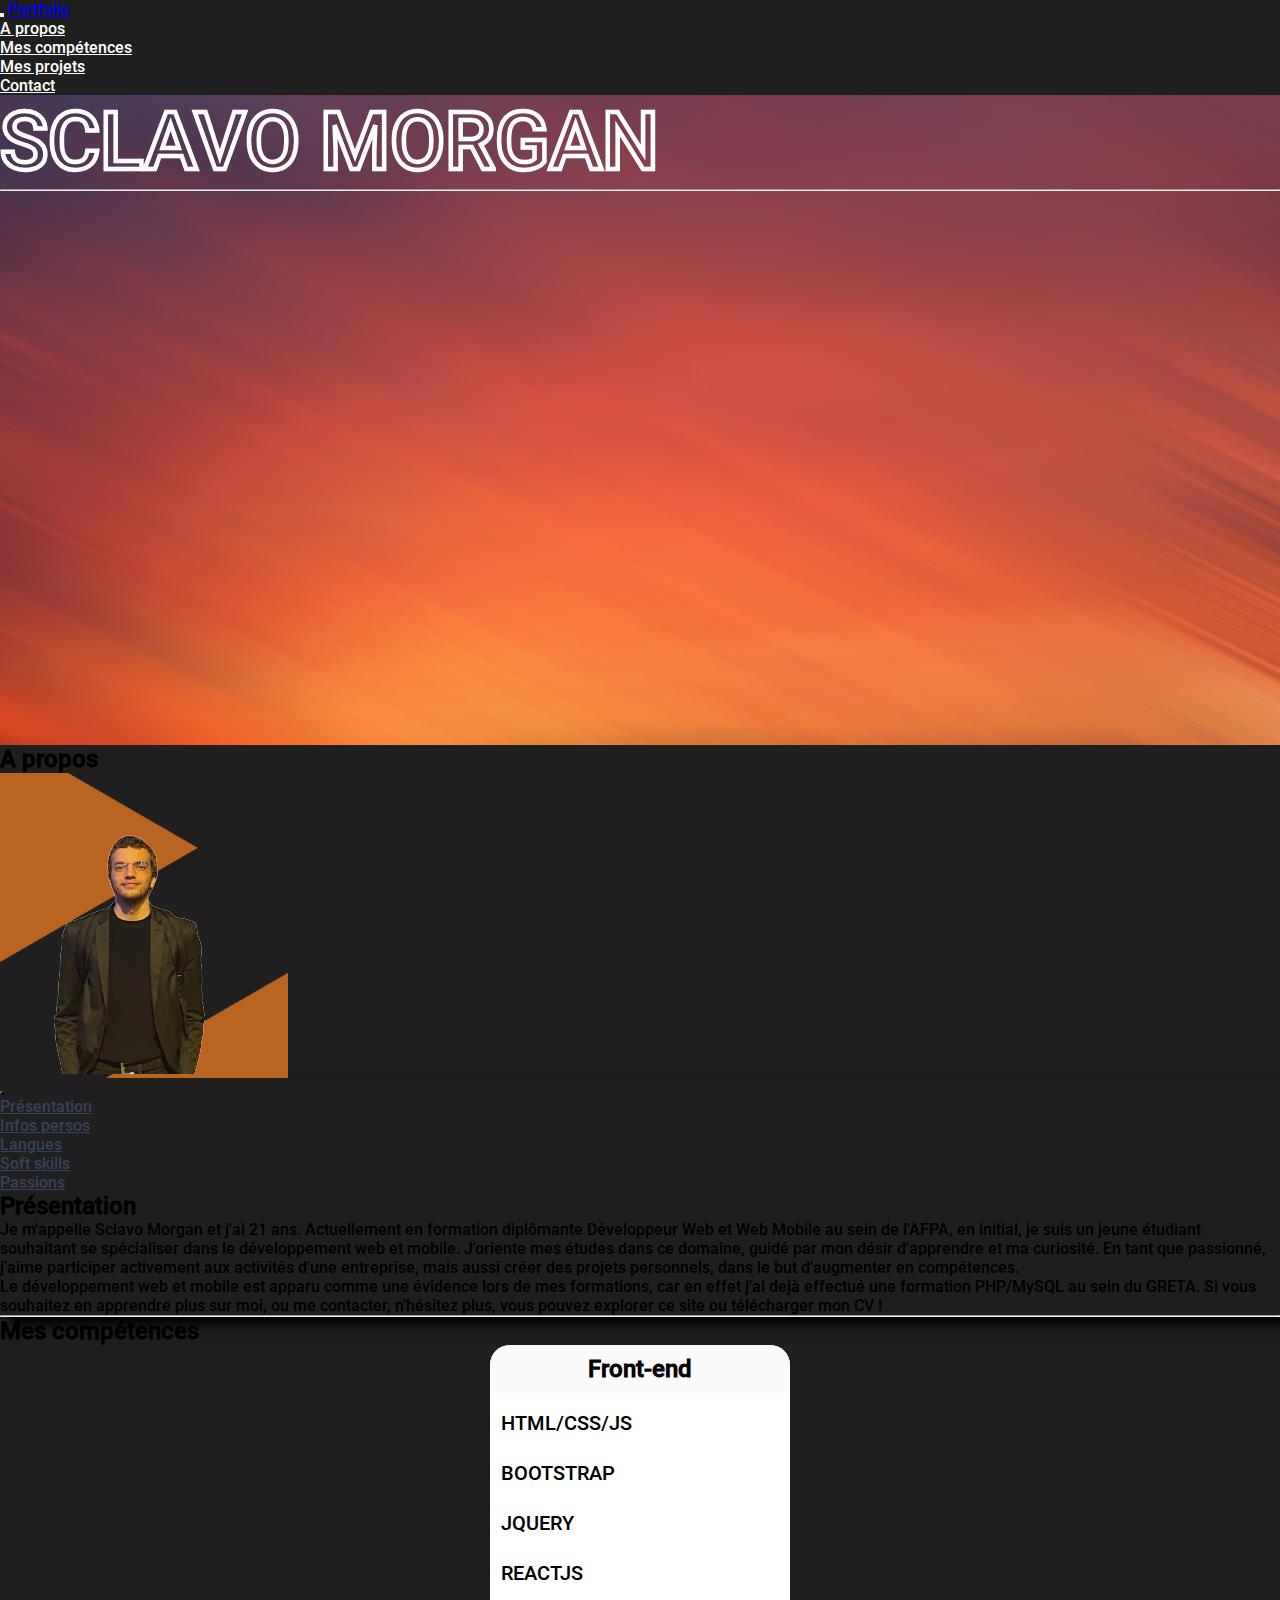
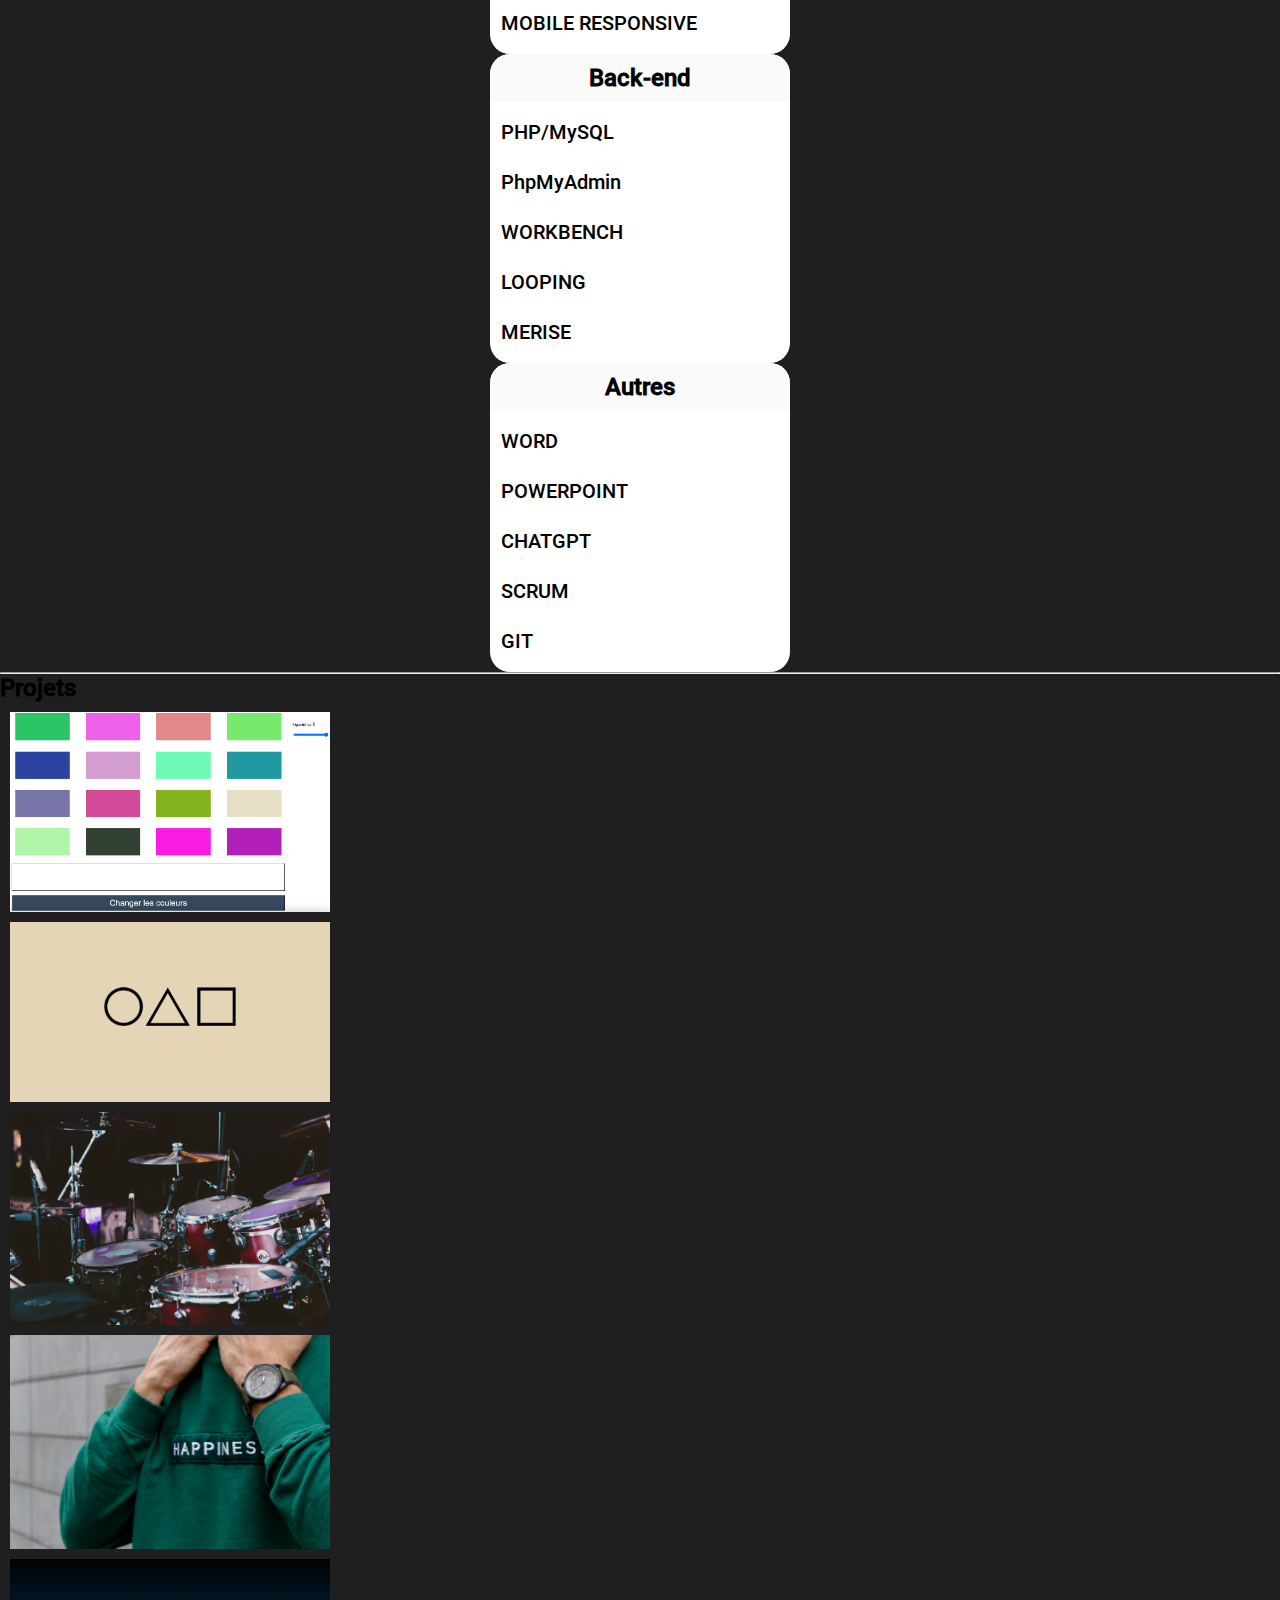
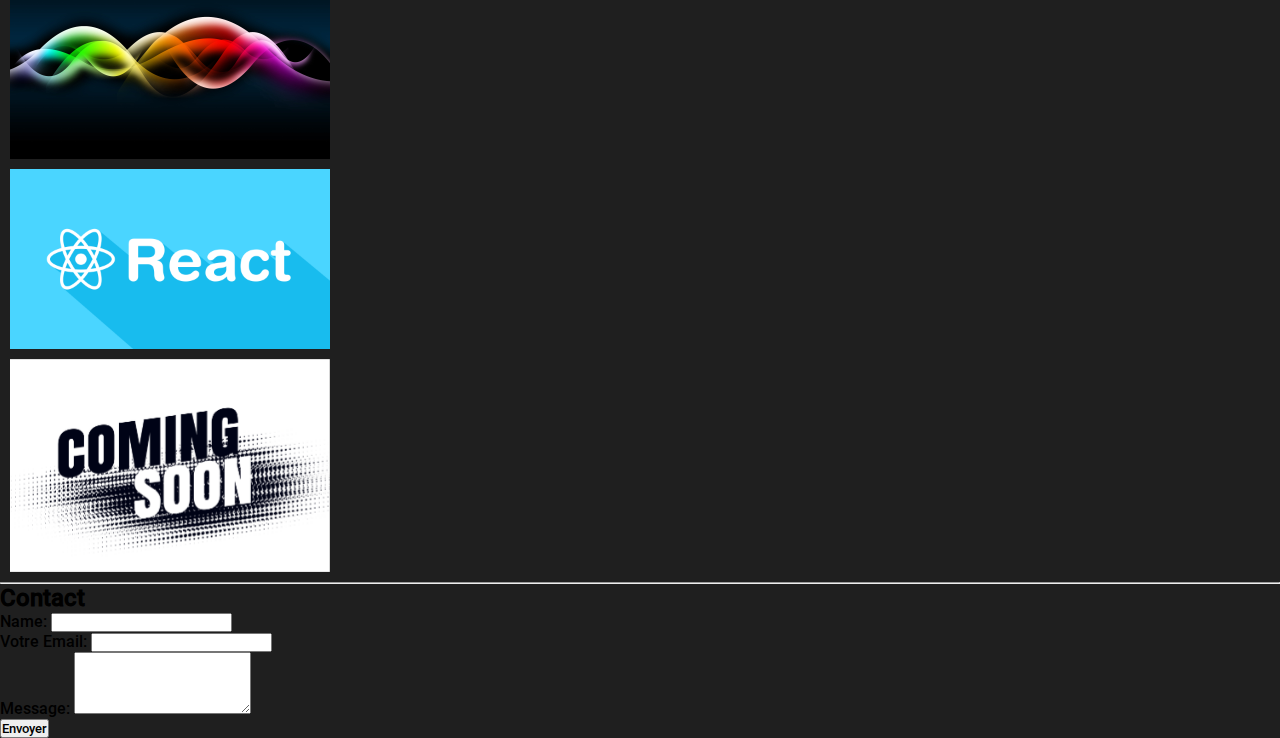
==== index.html @ 9508fbd2 "Update index.html" ====
<!DOCTYPE html>
<html lang="en">
<head>
    <meta charset="UTF-8">
    <meta name="viewport" content="width=device-width, initial-scale=1.0">
    
    

    <link href="https://cdn.jsdelivr.net/npm/bootstrap@5.3.2/dist/css/bootstrap.min.css" rel="stylesheet" integrity="sha384-T3c6CoIi6uLrA9TneNEoa7RxnatzjcDSCmG1MXxSR1GAsXEV/Dwwykc2MPK8M2HN" crossorigin="anonymous">
    <link rel="stylesheet" href="css/style.css">
    <title>Document</title>
</head>


<!--
            li*4+tab
        permet de faire 4 li instantanément
        -->
        <!-- li*4>a+tab
        Permet de faire 4 li + lien -->

<body>
    <header>


        <nav class="navbar p-0 navbar-expand-lg bg-body-tertiary fixed-top">
            <div class="container-fluid p-3 bg-nav">
        <button class="navbar-toggler" type="button" data-bs-toggle="collapse" data-bs-target="#navbarNav" aria-controls="navbarNav" aria-expanded="false" aria-label="Toggle navigation">
        <span class="navbar-toggler-icon bg-span"></span>
        </button>


              <a class="navbar-brand text-light" href="#">Portfolio</a>

              <div class="collapse  navbar-collapse justify-content-end" id="navbarNav">
                <ul class="navbar-nav">
                  <li class="nav-item">
                    <a class="nav-link" href="#aPropos">A propos</a>
                  </li>
                  <li class="nav-item">
                    <a class="nav-link" href="#skills">Mes compétences</a>
                  </li>
                  <li class="nav-item">
                    <a class="nav-link" href="#projects">Mes projets</a>
                  </li>
                  <li class="nav-item">
                    <a class="nav-link" href="#contact">Contact</a>
                  </li>
                </ul>
              </div>
            </div>
          </nav>


    </header>

<section class=" d-flex justify-content-center container-fluid vh-100" id="sectionImg">      

        <div class="image-overlay d-flex justify-content-center">

            <div class=" d-flex align-items-center">
                <div class="bg-transparent">

                    <h1 class="text-center">SCLAVO MORGAN</h1>
                    <span><hr></span>

                    <p class="p text-center">Etudiant en Développement Web et Web Mobile</p>
                </div>

            </div>
        </div>
    </section>
    <main class="container-fluid">
      <!-- SECTION A PROPOS -->
      <section>

        <div class="d-flex justify-content-center pt-3 col-12">
            <h2 class="text-light" id="aPropos">A propos</h2>
        </div>


        <div class="pt-5 ps-3 pe-3 flex-xs-column flex-sm-row align-items-sm-center justify-content-center row">
            <div class="card image-overlay-card box mr-sm-5 col-md-12 mb-5" id="sectionImg2">
            


                <img src="img/Morgan.png" class="card-img-top" alt="Normally it's me">

               </div>


               <div class="flex-wrap max-width col-xs-12 col-md-12 col-lg-6 row align-items-center border box-shadow p-3 mb-5 bg-light rounded">
              
                <nav class="navbar d-xs-flex flex-column navbar-expand-lg justify-content-center">
                  <button class="navbar-toggler bg-span" type="button" data-bs-toggle="collapse" data-bs-target="#navbarNavDropdown" aria-controls="navbarNavDropdown" aria-expanded="false" aria-label="Toggle navigation">
                    <span class="navbar-toggler-icon"></span>
                  </button>
                  <div class="collapse navbar-collapse" id="navbarNavDropdown">
                  <ul class="navbar-nav flex-md-row mr-auto">
                      <li class="nav-item p-2"><a onclick="handleNavigation('presentation')"  href="#presentation" class="nav-link navbar-link-color keepColor">Présentation</a></li>
                      <li class="nav-item p-2"><a onclick="handleNavigation('infosPersos')" href="#infosPersos" class="nav-link navbar-link-color keepColor">Infos persos</a></li>
                      <li class="nav-item p-2"><a onclick="handleNavigation('langues')" href="#langues" class="nav-link navbar-link-color keepColor">Langues</a></li>
                      <li class="nav-item p-2"><a onclick="handleNavigation('softSkills')" href="#softSkills" class="nav-link navbar-link-color keepColor">Soft skills</a></li>
                      <li class="nav-item p-2"><a onclick="handleNavigation('passions')" href="#passions" class="nav-link navbar-link-color keepColor">Passions</a></li>
                      
                      
                  </ul>
                  </div>
              </nav>
                <div class="content fixed-height" id="presentationContent">
                  <h2>Présentation</h2>
                  <p>
                    Je m'appelle Sclavo Morgan et j'ai 21 ans. Actuellement en formation diplômante Développeur Web et Web Mobile au sein de l'AFPA, en initial, je suis un jeune étudiant souhaitant se spécialiser dans le développement web et mobile. J'oriente mes études dans ce domaine, guidé par mon désir d'apprendre et ma curiosité. En tant que passionné, j'aime participer activement aux activités d'une entreprise, mais aussi créer des projets personnels, dans le but d'augmenter en compétences.</p>

                    <p>Le développement web et mobile est apparu comme une évidence lors de mes formations, car en effet j'ai dejà effectué une formation PHP/MySQL au sein du GRETA.

                    Si vous souhaitez en apprendre plus sur moi, ou me contacter, n'hésitez plus, vous pouvez explorer ce site ou télécharger mon CV !
                </p>
                </div>

                <div class="content fixed-height none" id="infosPersosContent">
                  <h2>Infos persos</h2>
                
                
                   <p>
                    <b>Email :</b> morgansclavo73@gmail.com
                   </p>
                   <p><b>GitHub :</b> <a href="https://github.com/ElChip21">Go to GitHub</a> 
                   </p>
                    <p><b>Linkedin :</b> <a href="https://www.linkedin.com/in/morgan-sclavo-032807214/">Go to Linkedin</a></p>
                
                    <p><b>Téléphone :</b> 06 01 15 43 48 </p>
                
                
                </div>

                <div class="content flex-wrap none" id="languesContent">
                  <div class="col-12 text-center mb-5"><h2>Langues</h2></div>
                  <div class="d-flex w-100 justify-content-around">
                    <div>
                      <img src="./img/france.jpg" alt="français" class="flagImage">
                      <div>

                          <h3>Français</h3>

                          <h4><i>Langue maternelle</i></h4>


                      </div>

                    </div>


                    <div>

                      <img src="./img/anglais.jpg" alt="anglais" class="flagImage">

                      <h3>Anglais</h3>

                      <h4><i>Niveau B1</i></h4>

                    </div>

                  </div>
                </div>



<div class="content fixed-height none" id="softSkillsContent">
  <h2>Soft Skills</h2>


   <p>
    <b>Intelligence émotionnelle :</b> Je suis quelqu'un d'empathique, sympathique et toujours optimiste
   </p>
   <p><b>Intelligence relationnelle :</b> Esprit d'équipe, agit toujours pour maintenir une coopération positive, capable de raisonner au mieux
   </p>
    <p><b>Curiosité :</b> J'aime toujours en apprendre plus sur pleins de sujets </p>

    <p><b>Capacité de résolution :</b> J'aime trouver la solution la plus simple pour répondre à un besoin, que ce soit seul ou en équipe, pour me ou nous permettre d'avancer vers le meilleur résultat </p>


</div>

<div class="content fixed-height none" id="passionsContent">
  <h2>Passions</h2>
  <p>
    <b>Chant dans une chorale :</b> Je chante depuis un peu plus de 6 mois dans une chorale située à Mougins, j'ai eu l'occasion de participer à deux concerts avec notre petite troupe de 50 personnes, un à Nice, l'autre à Mougins.
   </p>
   <p><b>Passion pour la musique:</b> La musique, c'est ma bouffée d'air quotidienne. Du classique au jazz, en passant par la pop, je m'éclate à explorer tous les recoins de cet univers. Mon répertoire musical est très varié, et chaque jour est une nouvelle découverte.
   </p>
    <p><b>Série/films :</b> J'aime beaucoup me plonger dans une série ou film qui je sais me fera réfléchir, de grands classiques ou des genre de niches, je suis quelqu'un d'assez passionné par le cinéma en général, si je devais citer un film je dirais "her" de Spike Jonz, une série je dirais "Breaking Bad" de Vince Gilligan </p>


</div>


</div>

      </section>


<hr>
<!-- SECTION COMPETENCES -->
  <div class="d-flex justify-content-center pt-3 col-12">
    <h2 class="text-light" id="skills">Mes compétences</h2>
</div>


  <div class=" p-5 max-width container-fluid">
    <div class="row">
      <div class="col-md-4 p-1 col-sm-6">
        <div class="competencesCard">
          <div class="competencesCard-header">
            <h2>Front-end</h2>
          </div>
          <div>
            <div class="progressContainer">
              <p class="progressLabel">HTML/CSS/JS</p>
              <div class="progress noOpacity">
                <div class="progress-bar"></div>
              </div>
            </div>
            <div class="progressContainer">
              <p class="progressLabel">BOOTSTRAP</p>
              <div class="progress noOpacity">
                <div class="progress-bar"></div>
              </div>
            </div>
            <div class="progressContainer">
              <p class="progressLabel">JQUERY</p>
              <div class="progress noOpacity">
                <div class="progress-bar"></div>
              </div>
            </div>
            <div class="progressContainer">
              <p class="progressLabel">REACTJS</p>
              <div class="progress noOpacity">
                <div class="progress-bar"></div>
              </div>
            </div>
          
            <div class="progressContainer">
              <p class="progressLabel">MOBILE RESPONSIVE</p>
              <div class="progress noOpacity">
                <div class="progress-bar"></div>
              </div>
            </div>
          </div>
        </div>
      </div>
      <div class="col-md-4 p-1 col-sm-6">
        <div class="competencesCard">
          <div class="competencesCard-header">
            <h2>Back-end</h2>
          </div>
          <div>
            <div class="progressContainer">
              <p class="progressLabel">PHP/MySQL</p>
              <div class="progress noOpacity">
                <div class="progress-bar"></div>
              </div>
            </div>
            <div class="progressContainer">
              <p class="progressLabel">PhpMyAdmin</p>
              <div class="progress noOpacity">
                <div class="progress-bar"></div>
              </div>
            </div>
            
            <div class="progressContainer">
              <p class="progressLabel">WORKBENCH</p>
              <div class="progress noOpacity">
                <div class="progress-bar"></div>
              </div>
            </div>
            <div class="progressContainer">
              <p class="progressLabel">LOOPING</p>
              <div class="progress noOpacity">
                <div class="progress-bar"></div>
              </div>
            </div>
            <div class="progressContainer">
              <p class="progressLabel">MERISE</p>
              <div class="progress noOpacity">
                <div class="progress-bar"></div>
              </div>
            </div>
          </div>
        </div>
      </div>
      
      <div class="col-md-4 p-1 col-sm-6">
        <div class="competencesCard">
          <div class="competencesCard-header">
            <h2>Autres</h2>
          </div>
          <div>
            <div class="progressContainer">
              <p class="progressLabel">WORD</p>
              <div class="progress noOpacity">
                <div class="progress-bar"></div>
              </div>
            </div>
            <div class="progressContainer">
              <p class="progressLabel">POWERPOINT</p>
              <div class="progress noOpacity">
                <div class="progress-bar"></div>
              </div>
            </div>
            <div class="progressContainer">
              <p class="progressLabel">CHATGPT</p>
              <div class="progress noOpacity">
                <div class="progress-bar"></div>
              </div>
            </div>
            <div class="progressContainer">
              <p class="progressLabel">SCRUM</p>
              <div class="progress noOpacity">
                <div class="progress-bar"></div>
              </div>
            </div>
            <div class="progressContainer">
              <p class="progressLabel">GIT</p>
              <div class="progress noOpacity">
                <div class="progress-bar"></div>
              </div>
            </div>
          
          </div>
        </div>
      </div>
    </div>
  </div>
<!-- PROJETS -->
<hr>
  <section>
    <div class="d-flex justify-content-center pt-3 col-12">
      <h2 class="text-light" id="projects">Projets</h2>
  </div>
    <div class="p-5 max-width container-fluid">
    
  <!-- projet 1   ////////////////////////////// -->
<a name="projet"></a>
     <div class="bg-navb d-flex flex-wrap justify-content-center">
      <figure class="projetimg">
        <img class="h-100" src="./img/maquette.png" alt="" />
        <figcaption>
          <h3>Projet palette</h3>
        </figcaption>
        <a href="https://elchip21.github.io/PaletteCouleurs/"></a>
      </figure>
      <figure class="projetimg">
        <img class="h-100" src="./img/tv_show-squid_game-1043286.jpeg" alt="" />
        <figcaption>
          <h3>Squid Game en Javascript</h3>
        </figcaption>
        <a href="https://elchip21.github.io/SquidGame/"></a>
      </figure>
      <figure class="projetimg">
        <img class="h-100" src="./img/music-barabani-barabannaya_ustanovka-muzikalnii_instrument-86982.jpeg" alt="" />
        <figcaption>
          <h3>jQuery en musique</h3>
        </figcaption>
        <a href=" https://elchip21.github.io/JavascriptMusique/"></a>
      </figure>
      <figure class="projetimg">
        <img class=" h-100" src="./img/words-schaste-nashivka-nadpis-odezhda-ruki-chasi-155017.jpeg" alt=""/>
        <figcaption>
          <h3>SHOP PHP</h3>
        </figcaption>
        <a href="https://github.com/ElChip21/Shop-php.git"></a>
      </figure>
      <figure class="projetimg">
        <img class="h-100" src="./img/abstract-colors-160791.jpeg" alt="" />
        <figcaption>
          <h3>AU CLICK</h3>
        </figcaption>
        <a href="https://elchip21.github.io/Chute-de-Cercles-en-Couleurs-jQuery-/"></a>
      </figure>
      <figure class="projetimg">
        <img class="h-100" src="./img/wp4923992-react-js-wallpapers.png" alt="" />
        <figcaption>
          <h3>TODO LIST REACTJS</h3>
        </figcaption>
        <a href="https://github.com/ElChip21/TODO-LIST-REACTJS.git"></a>
      </figure>
      <figure class="projetimg">
        <img class="h-100" src="./img/27282.jpg" alt="à venir!" />
        <figcaption>
          <h3>PROCHAINEMENT...</h3>
        </figcaption>
      </figure>
   
  </div>
</section>
<hr>
<div class="d-flex justify-content-center pt-3 col-12">
  <h2 class="text-light" id="contact">Contact</h2>
</div>
<div class="container">

  <form id="contactForm">
    <div class="mb-3">
        <label for="name" class="form-label text-light">Name:</label>
        <input type="text" class="form-control" required id="name" name="name" required>
    </div>
    <div class="mb-3">
        <label for="email" class="form-label text-light">Votre Email:</label>
        <input type="email" class="form-control" required id="email" name="email" required>
    </div>
    
    <div class="mb-3">
        <label for="message" class="form-label text-light">Message:</label>
        <textarea class="form-control" id="message" required name="message" rows="4" required></textarea>
    </div>
    <button type="button" class="btn btn-primary" onclick="sendEmail()">Envoyer</button>
  </form>
</div>

    </main>

<script src="https://cdn.emailjs.com/dist/email.min.js"></script>
<script src="js/app.js"></script>
<script src="https://cdn.jsdelivr.net/npm/bootstrap@5.3.2/dist/js/bootstrap.bundle.min.js" integrity="sha384-C6RzsynM9kWDrMNeT87bh95OGNyZPhcTNXj1NW7RuBCsyN/o0jlpcV8Qyq46cDfL" crossorigin="anonymous"></script>
</body>
</html>
---- css/style.css ----
/* FONTS */
@font-face {
    font-family: 'Roboto';
    src: url('../fonts/Roboto/Roboto-Medium.ttf') format('woff2'),
         url('../fonts/Roboto/Roboto-Light.ttf') format('woff'),
         url('../fonts/Roboto/Roboto-BlackItalic.ttf') format('ttf'),
         url('../fonts/Roboto/Roboto-Italic.ttf') format('ttf'),
         url('../fonts/Roboto/Roboto-LightItalic.ttf') format('ttf');
    font-weight: normal;
    font-style: normal;
}

/* PARAM GENERAUX */
* {
    font-family: 'Roboto', 'sans-serif';
    padding: 0;
    margin: 0;
    box-sizing: border-box;
}
ul,li{
  text-decoration: none;
  text-transform: none;
  list-style: none;
}
html{
    scroll-behavior: smooth;
}
body{
    background: rgb(31,31,31);
}

h1 {
    font-size: 5rem;
    color: #00000000;
    -webkit-text-stroke-width: 2px;
    -webkit-text-stroke-color: white;

     

    

    animation: fade 1s ease-in-out;
   
    
}

.p {
    font-size: 2.5rem;
    color:black; 

    animation: fade 2s ease-in-out forwards;
    opacity: 0;
    animation-delay: 1s;
    pointer-events: none;
    
}


hr {
    color: white;
}
/* KEYFRAMES */

@keyframes fade {
    0%{
        opacity: 0;
    }
    100%{
        opacity: 1;
    }
}
/* CE QUI ENTOURE MA PHOTO */
@keyframes animate {
    0% {
    transform:scaleX(0);
    transform-origin: left;
    }
    50%
    {
      transform:scaleX(1);
    transform-origin: left;
    }
    50.1%
    {
      transform:scaleX(1);
    transform-origin: right;
      
    }
    
    100%
    {
      transform:scaleX(0);
    transform-origin: right;
      
    }
    
    
  } 




/* HEADER */

.bg-nav{
    background-color: rgb(31,31,31);
}
.bg-span{
background-color: rgb(185,100,33);
}

/* HOVER HEADER */


.navbar-nav .nav-link {
    color: #fff; /* Couleur normale */
    transition: color 0.3s ease; /* Transition de couleur sur 0.3s*/
}

.navbar-nav .nav-link:hover {
    color: #374158; /* Couleur au survol */
}

/* IMAGE */
#sectionImg {
    position: relative;
    height: 650px;
    background: url("../img/abstract-blur-gradient-931360.jpeg") no-repeat;
    background-position: center;
    background-size: cover;
}
#sectionImg2 {
  position: relative;
  height: 100%;
  background: url("../img/textures-treugolniki-geometriya-minimalizm-figuri-oranzhevii-chernii-70867.jpeg") no-repeat;
  background-position: center;
  background-size: cover;
}
.image-overlay {
    position: absolute;
    top: 0;
    right: 0;
    bottom: 0;
    left: 0;
    background-color: rgba(0, 0, 0, 0.0); /* Noir semi-transparent */
    z-index: 1;
}
/* Drapeau image */
.flagImage {
    width: 100px;
    height: 70px;
    border-radius: 10px;
    margin-bottom: 10px;
}
/* MAIN */
/* A PROPOS */
/* SECTION */
.max-width-px{
  max-width: 2000px;

}
#aProposSize{
    font-size: xx-large;
}

/* BOX SHADOW */
.box-shadow{
    box-shadow: 10px 10px 10px black;
}

/* CARD */

.card {
  position: relative;
  border: none;
  background: url(../img/artistic-retro_wave-low_poly-minimalist-mountain-903071.jpeg);
  
  background-position: center;
  background-size: cover;
  width: 18rem;
}

@media (min-width: 992px) {
  .card {
    margin-right: 5rem;
  }
}
  
  .box span{
    position: absolute;
    top: 0;
    left: 0;
    width: 100%;
    height: 100%;
    display: block;
    box-sizing: border-box;
    
  }
  
  
  .box span:nth-child(1)
  {
    transform:rotate(0deg);
  }
  
  .box span:nth-child(2)
  {
    transform:rotate(90deg);
  }
  
  .box span:nth-child(3)
  {
    transform:rotate(180deg);
  }
  
  .box span:nth-child(4)
  {
    transform:rotate(270deg);
  }
  
  .box span:before
  {
    content: '';
    position: absolute;
    width:100%;
    height: 2px;
    background: #0084ff;
    /* animation:  animate 3s linear infinite; */
    animation:  3s linear infinite;
  }
  
  
/* GESTION DU TEXTE AFFICHER */
/* nav */
.navbar-link-color {
  color: #374158 !important;  /* Couleur normale */
  transition: color 0.3s ease; /* Transition de couleur sur 0.3s*/
}

.navbar-link-color:hover {
  color:  #11151d !important; /* Couleur au survol */
}
.fixed-height {
  max-height: 250px; 
  overflow-y: auto; /*ça permet de rajouter une barre de défilement verticale*/
}
.none {
    display: none;
}
.langues_style {
    justify-content: center;
    
}

/* MES COMPETENCES */
.max-width{
  max-width: 2000px;
}
.competencesCard-header {
  background: rgba(250, 250, 250, 0.9);
  border-radius: 20px 20px 0 0;
  text-align: center;
  padding: 10px 0;
}
.competencesCard {
  background: #fff;
  border-radius: 20px;
  margin: 0px auto;
  max-width: 300px;
  padding-bottom: 1px;
}
/* Progress bar */
.progress {
  background: transparent;
  border: solid var(--darkgrey-bg);
  height: 40px;
  font-size: 20px;
  transition: 1s;
}

.noOpacity {
  opacity: 0;
}
.progressContainer {
  position: relative;
  margin: 10px 6px;
}
.progressLabel {
  line-height: 40px;
  transition: 1s;
  position: absolute;
  top: 0;
  left: 5px;
  font-size: 20px;
}
/* PROJETS */
.projetimg {
  background-color:  rgba(0, 0, 0, 0.0);
  display: block;
  font-family: 'Open Sans', sans-serif;
  font-size: 16px;
  margin: 10px;
  max-width: 20rem;
  min-width: 230px;
  overflow: hidden;
  position: relative;
  text-align: center;
  width: 100%;

}
.projetimg * {
  -webkit-box-sizing: border-box;
  box-sizing: border-box;
  -webkit-transition: all 0.35s ease;
  transition: all 0.35s ease;
}

.projetimg img {
  backface-visibility: hidden;
  max-width: 100%;
  vertical-align: top;
}

.projetimg figcaption {
  top: 50%;
  left: 50%;
  position: absolute;
  z-index: 2;
  -webkit-transform: translate(-50%, -50%) scale(1);
  transform: translate(-50%, -50%) scale(1);
  opacity: 0;
  -webkit-box-shadow: 0 0 10px #000000;
  box-shadow: 0 0 10px #0044ff;
  -webkit-transition: all 0.35s ease;
  transition: all 0.35s ease;
}

.projetimg h3 {
  background-color: #000000;
  border: 2px solid rgb(63, 36, 75);
  color: #fff;
  font-size: 1em;
  font-weight: 600;
  letter-spacing: 1px;
  margin: 0;
  padding: 5px 10px;
  text-transform: uppercase;
}

.projetimg a {
  position: absolute;
  top: 0;
  bottom: 0;
  left: 0;
  right: 0;
  z-index: 3;
}

.projetimg:hover img,
.projetimg.hover img {
  transform: scale(0.9);
}

.projetimg:hover figcaption,
.projetimg.hover figcaption {
  transform: translate(-50%, -50%) scale(1.2);
  opacity: 1;
}

/* FOOTER */
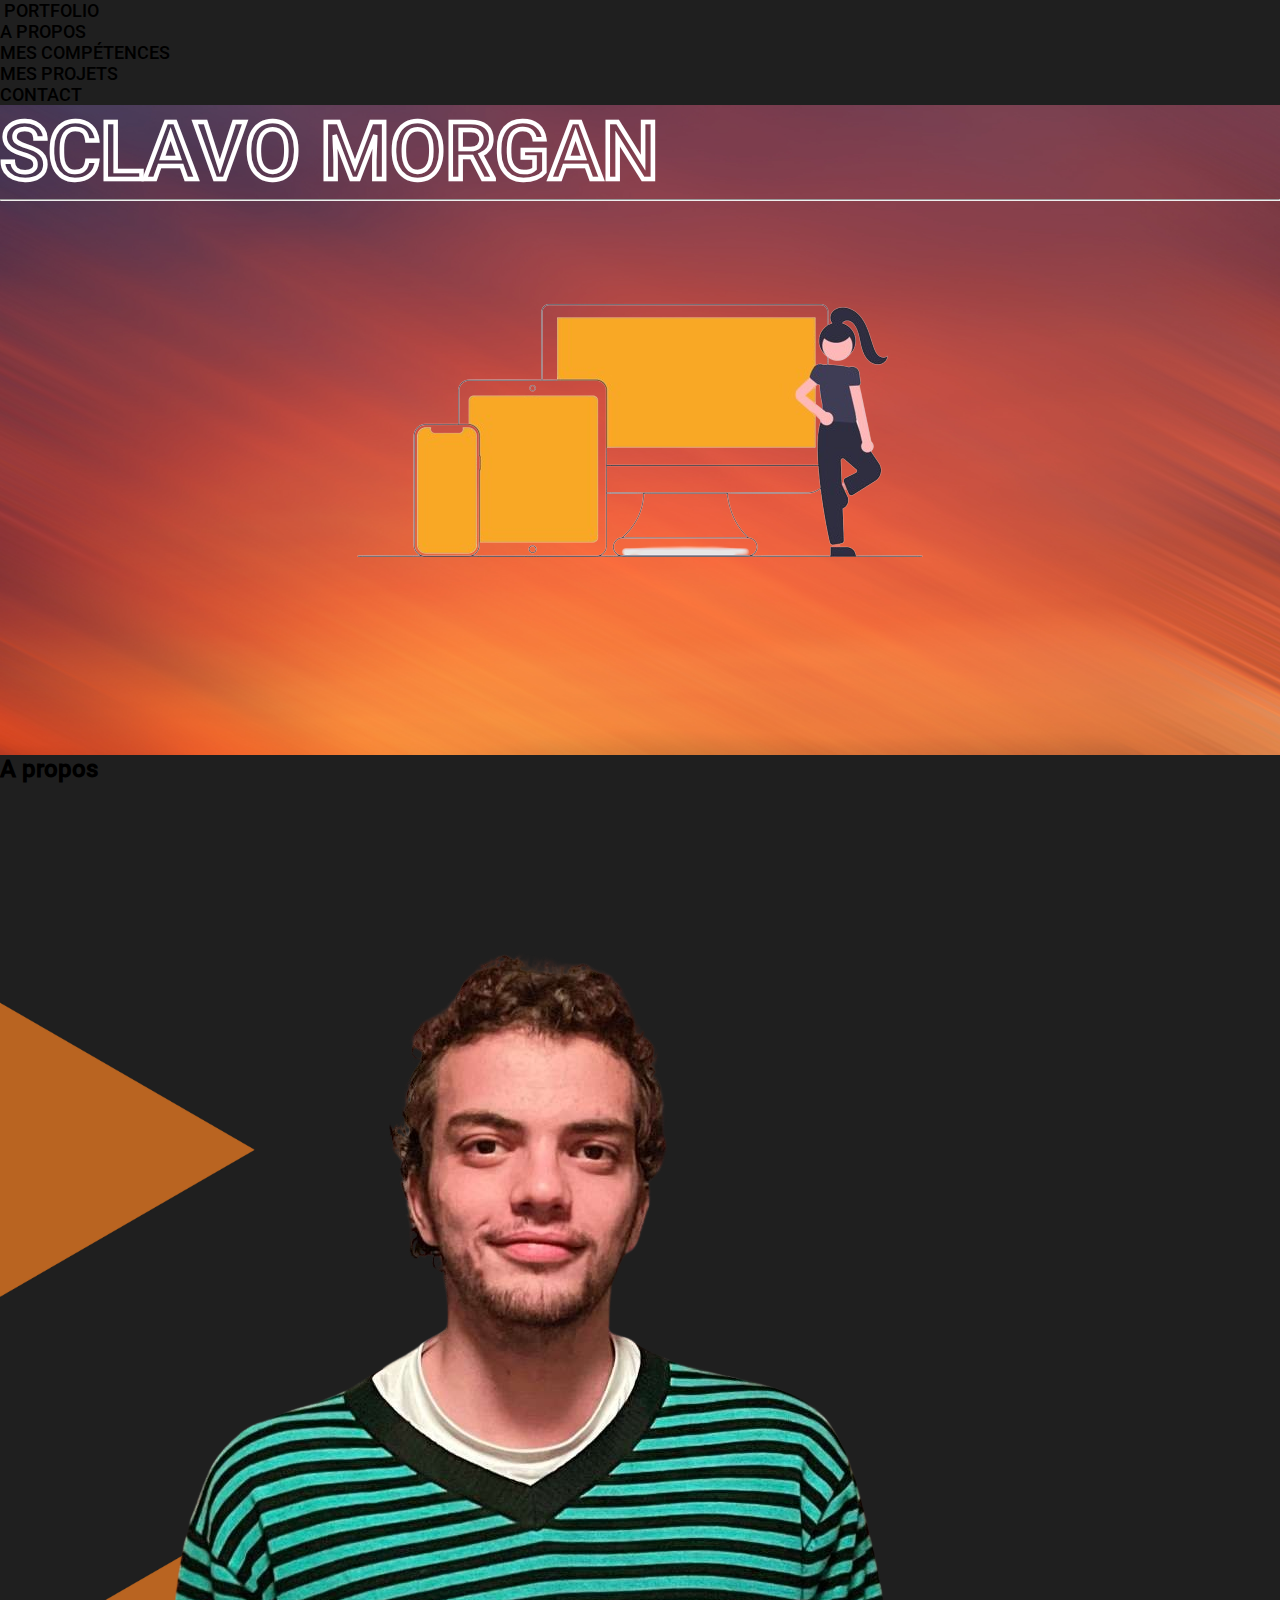
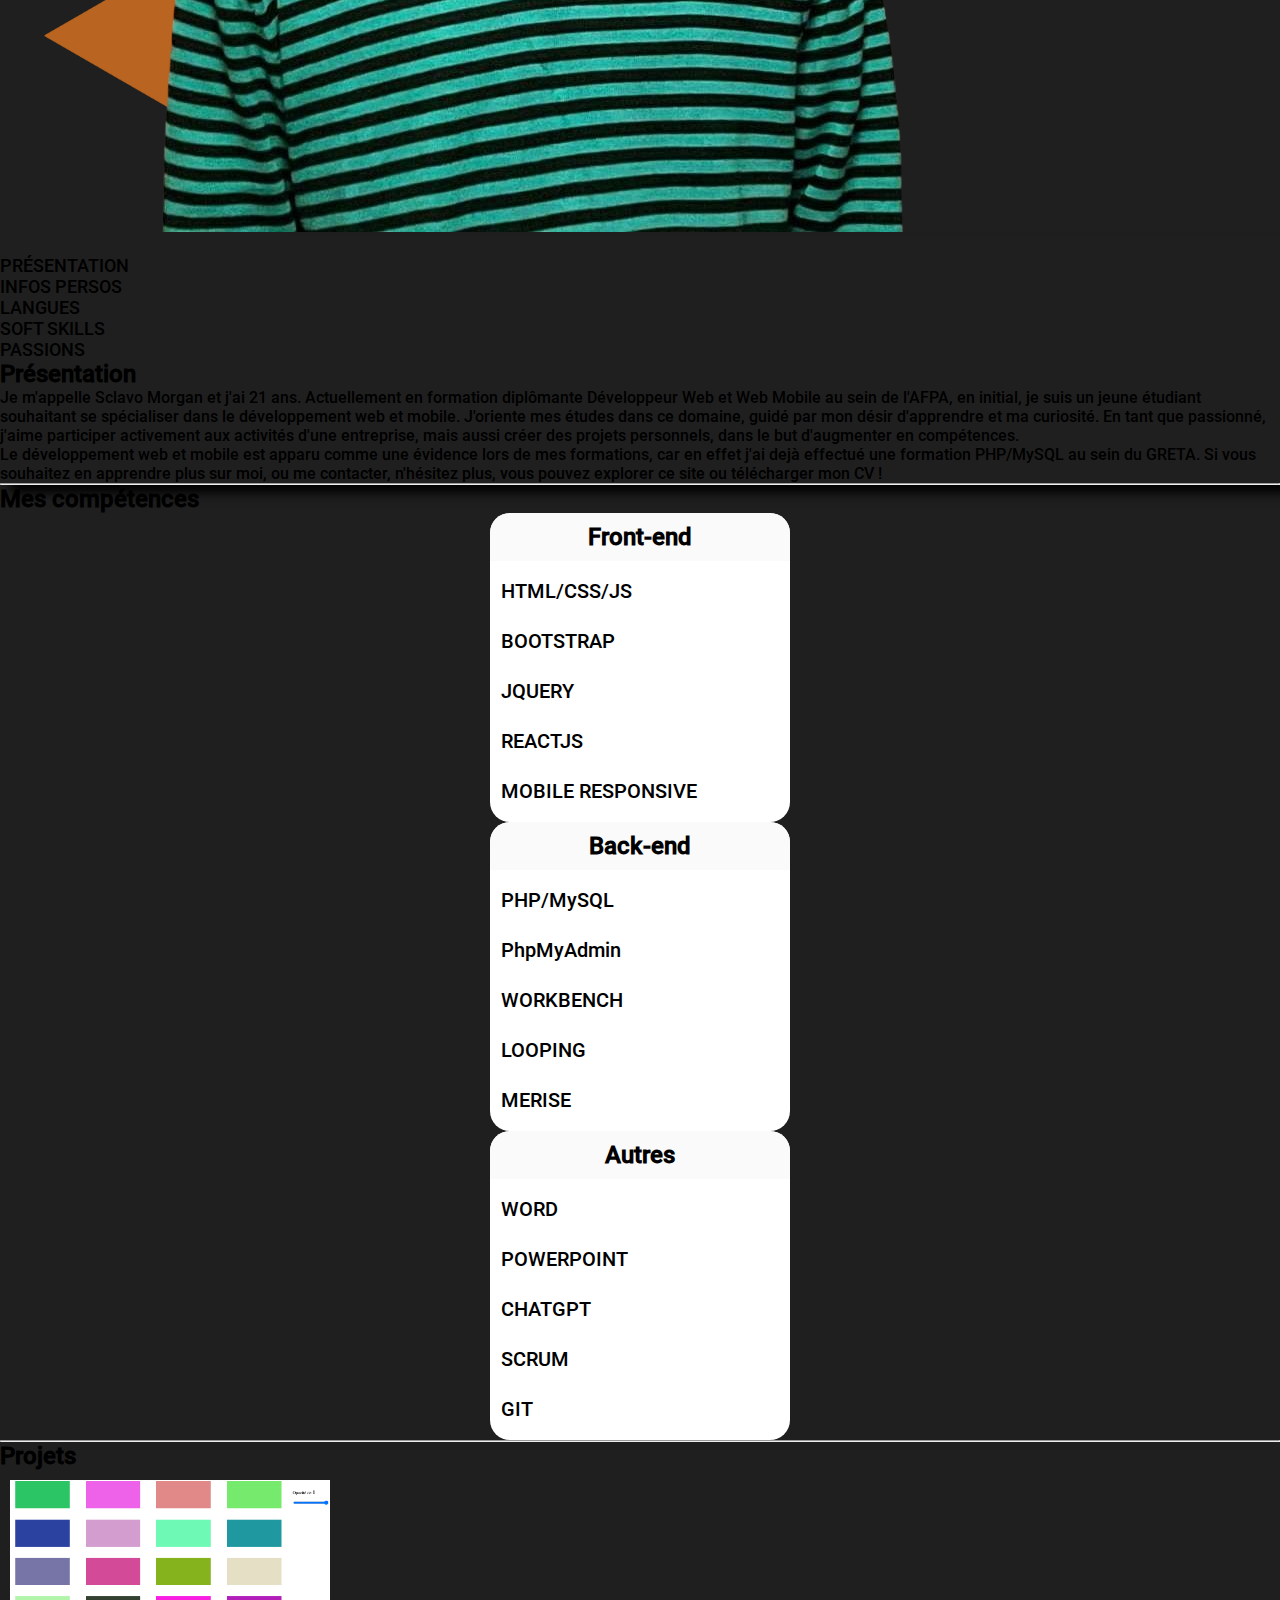
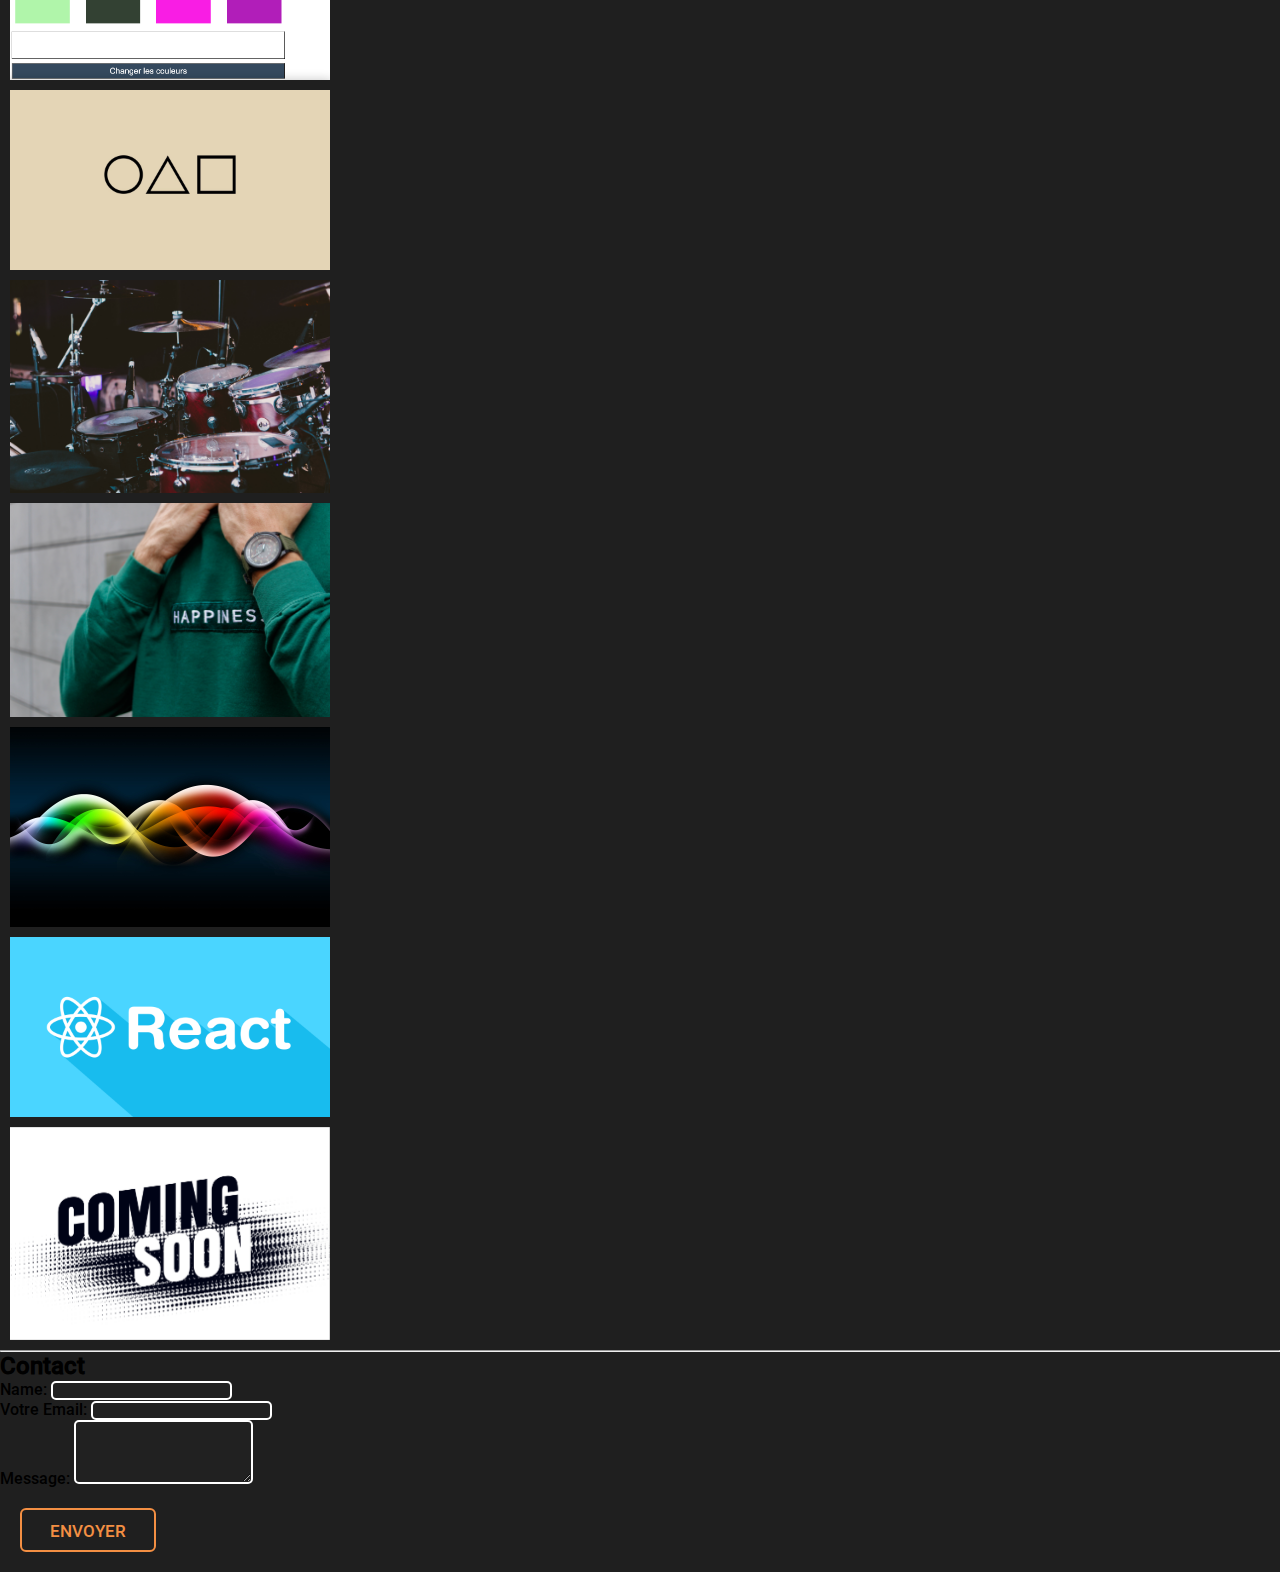
==== commit 78b39182: "image and css" ====
--- a/index.html
+++ b/index.html
@@ -30,21 +30,21 @@
         </button>
 
 
-              <a class="navbar-brand text-light" href="#">Portfolio</a>
-
-              <div class="collapse  navbar-collapse justify-content-end" id="navbarNav">
+              <button class="navbar-brand text-light" data-href="#" onclick="redirectToPage(this)">Portfolio</button>
+
+              <div class="collapse  navbar-collapse justify-content-end" id="navbarNav buttonHeader">
                 <ul class="navbar-nav">
                   <li class="nav-item">
-                    <a class="nav-link" href="#aPropos">A propos</a>
+                    <button class="text-light nav-link" data-href="#aPropos" onclick="redirectToPage(this)">A propos</button>
                   </li>
                   <li class="nav-item">
-                    <a class="nav-link" href="#skills">Mes compétences</a>
+                    <button class="text-light nav-link" data-href="#skills" onclick="redirectToPage(this)">Mes compétences</button>
                   </li>
                   <li class="nav-item">
-                    <a class="nav-link" href="#projects">Mes projets</a>
+                    <button class="text-light nav-link" data-href="#projects" onclick="redirectToPage(this)">Mes projets</button>
                   </li>
                   <li class="nav-item">
-                    <a class="nav-link" href="#contact">Contact</a>
+                    <button class="text-light nav-link" data-href="#contact" onclick="redirectToPage(this)">Contact</button>
                   </li>
                 </ul>
               </div>
@@ -56,7 +56,7 @@
 
 <section class=" d-flex justify-content-center container-fluid vh-100" id="sectionImg">      
 
-        <div class="image-overlay d-flex justify-content-center">
+        <div class="image-overlay imageFond d-flex justify-content-center">
 
             <div class=" d-flex align-items-center">
                 <div class="bg-transparent">
@@ -84,12 +84,12 @@
             
 
 
-                <img src="img/Morgan.png" class="card-img-top" alt="Normally it's me">
+                <img src="img/morgan4-removebg.png" class="card-img-top" alt="Normally it's me">
 
                </div>
 
 
-               <div class="flex-wrap max-width col-xs-12 col-md-12 col-lg-6 row align-items-center border box-shadow p-3 mb-5 bg-light rounded">
+               <div class="fixed-height-div flex-wrap max-width col-xs-12 col-md-12 col-lg-6 row align-items-center border box-shadow p-3 mb-5 bg-light rounded">
               
                 <nav class="navbar d-xs-flex flex-column navbar-expand-lg justify-content-center">
                   <button class="navbar-toggler bg-span" type="button" data-bs-toggle="collapse" data-bs-target="#navbarNavDropdown" aria-controls="navbarNavDropdown" aria-expanded="false" aria-label="Toggle navigation">
@@ -97,11 +97,11 @@
                   </button>
                   <div class="collapse navbar-collapse" id="navbarNavDropdown">
                   <ul class="navbar-nav flex-md-row mr-auto">
-                      <li class="nav-item p-2"><a onclick="handleNavigation('presentation')"  href="#presentation" class="nav-link navbar-link-color keepColor">Présentation</a></li>
-                      <li class="nav-item p-2"><a onclick="handleNavigation('infosPersos')" href="#infosPersos" class="nav-link navbar-link-color keepColor">Infos persos</a></li>
-                      <li class="nav-item p-2"><a onclick="handleNavigation('langues')" href="#langues" class="nav-link navbar-link-color keepColor">Langues</a></li>
-                      <li class="nav-item p-2"><a onclick="handleNavigation('softSkills')" href="#softSkills" class="nav-link navbar-link-color keepColor">Soft skills</a></li>
-                      <li class="nav-item p-2"><a onclick="handleNavigation('passions')" href="#passions" class="nav-link navbar-link-color keepColor">Passions</a></li>
+                      <li class="nav-item p-2"><button onclick="handleNavigation('presentation')"  href="#presentation" >Présentation</button></li>
+                      <li class="nav-item p-2"><button onclick="handleNavigation('infosPersos')" href="#infosPersos" >Infos persos</button></li>
+                      <li class="nav-item p-2"><button onclick="handleNavigation('langues')" href="#langues" >Langues</button></li>
+                      <li class="nav-item p-2"><button onclick="handleNavigation('softSkills')" href="#softSkills" >Soft skills</button></li>
+                      <li class="nav-item p-2"><button onclick="handleNavigation('passions')" href="#passions" >Passions</button></li>
                       
                       
                   </ul>
@@ -394,6 +394,9 @@
    
   </div>
 </section>
+            </main>
+<footer>
+
 <hr>
 <div class="d-flex justify-content-center pt-3 col-12">
   <h2 class="text-light" id="contact">Contact</h2>
@@ -403,22 +406,23 @@
   <form id="contactForm">
     <div class="mb-3">
         <label for="name" class="form-label text-light">Name:</label>
-        <input type="text" class="form-control" required id="name" name="name" required>
+        <input type="text" class="input form-control" required id="name" name="name" required>
+       
     </div>
     <div class="mb-3">
         <label for="email" class="form-label text-light">Votre Email:</label>
-        <input type="email" class="form-control" required id="email" name="email" required>
+        <input type="email" class="input form-control" required id="email" name="email" required>
     </div>
     
     <div class="mb-3">
         <label for="message" class="form-label text-light">Message:</label>
-        <textarea class="form-control" id="message" required name="message" rows="4" required></textarea>
+        <textarea class="input form-control" id="message" required name="message" rows="4" required></textarea>
     </div>
-    <button type="button" class="btn btn-primary" onclick="sendEmail()">Envoyer</button>
+    <button type="button" class="button" onclick="sendEmail()">Envoyer</button>
   </form>
 </div>
-
-    </main>
+</footer>
+
 
 <script src="https://cdn.emailjs.com/dist/email.min.js"></script>
 <script src="js/app.js"></script>
--- a/css/style.css
+++ b/css/style.css
@@ -111,14 +111,31 @@
 
 /* HOVER HEADER */
 
-
-.navbar-nav .nav-link {
-    color: #fff; /* Couleur normale */
-    transition: color 0.3s ease; /* Transition de couleur sur 0.3s*/
-}
-
-.navbar-nav .nav-link:hover {
-    color: #374158; /* Couleur au survol */
+#buttonHeader {
+  color: white;
+  text-decoration: none;
+  font-size: 25px;
+  border: none;
+  background: none;
+  font-weight: 600;
+  font-family: 'Poppins', sans-serif;
+}
+
+#buttonHeader::before {
+  margin-left: auto;
+}
+
+#buttonHeader::after, #buttonHeader::before {
+  content: '';
+  width: 0%;
+  height: 2px;
+  background: #f44336;
+  display: block;
+  transition: 0.5s;
+}
+
+#buttonHeader:hover::after, #buttonHeader:hover::before {
+  width: 100%;
 }
 
 /* IMAGE */
@@ -129,6 +146,20 @@
     background-position: center;
     background-size: cover;
 }
+.imageFond{
+  position: absolute;
+  background: url("../img/undraw_Devices_re_dxae-removebg-preview.png") no-repeat;
+  background-position: center;
+
+}
+@media (max-width: 600px) {
+  .imageFond {
+    background-position: center;
+    background-size: contain;
+
+  }
+}
+
 #sectionImg2 {
   position: relative;
   height: 100%;
@@ -155,9 +186,10 @@
 /* MAIN */
 /* A PROPOS */
 /* SECTION */
-.max-width-px{
-  max-width: 2000px;
-
+@media (min-width: 992px) {
+  .fixed-height-div {
+    min-width: 600px;
+  }
 }
 #aProposSize{
     font-size: xx-large;
@@ -186,7 +218,7 @@
   }
 }
   
-  .box span{
+  /* .box span{
     position: absolute;
     top: 0;
     left: 0;
@@ -195,9 +227,9 @@
     display: block;
     box-sizing: border-box;
     
-  }
-  
-  
+  } */
+  
+/*   
   .box span:nth-child(1)
   {
     transform:rotate(0deg);
@@ -216,29 +248,61 @@
   .box span:nth-child(4)
   {
     transform:rotate(270deg);
-  }
-  
-  .box span:before
+  } */
+  
+  /* .box span:before
   {
     content: '';
     position: absolute;
     width:100%;
     height: 2px;
     background: #0084ff;
-    /* animation:  animate 3s linear infinite; */
+    /* animation:  animate 3s linear infinite; 
     animation:  3s linear infinite;
-  }
+  } 
+  */
   
   
 /* GESTION DU TEXTE AFFICHER */
 /* nav */
-.navbar-link-color {
-  color: #374158 !important;  /* Couleur normale */
-  transition: color 0.3s ease; /* Transition de couleur sur 0.3s*/
-}
-
-.navbar-link-color:hover {
-  color:  #11151d !important; /* Couleur au survol */
+button {
+  font-size: 18px;
+  color: black;
+  font-family: "roboto",sans-serif;
+  
+  cursor: pointer;
+  position: relative;
+  border: none;
+  background: none;
+  text-transform: uppercase;
+  transition-timing-function: cubic-bezier(0.25, 0.8, 0.25, 1);
+  transition-duration: 400ms;
+  transition-property: color;
+}
+
+button:focus,
+button:hover {
+  color: rgb(185,100,33);;
+}
+
+button:focus:after,
+button:hover:after {
+  width: 100%;
+  left: 0%;
+}
+
+button:after {
+  content: "";
+  pointer-events: none;
+  bottom: -2px;
+  left: 50%;
+  position: absolute;
+  width: 0%;
+  height: 2px;
+  background-color: rgb(185,100,33);
+  transition-timing-function: cubic-bezier(0.25, 0.8, 0.25, 1);
+  transition-duration: 400ms;
+  transition-property: width, left;
 }
 .fixed-height {
   max-height: 250px; 
@@ -369,3 +433,72 @@
 
 /* FOOTER */
 
+/* FORM CONTACT */
+
+.input {
+  background-color: #212121;
+  
+  
+  /* text-align: center; */
+  border: 2px solid white;
+  border-radius: 5px;
+  /* box-shadow: 3px 3px 2px rgb(249, 255, 85); */
+}
+
+.input:focus {
+  color: rgb(0, 255, 255);
+  background-color: #212121;
+  outline-color: rgb(0, 255, 255);
+  box-shadow: -3px -3px 15px rgb(0, 255, 255);
+  transition: .1s;
+  transition-property: box-shadow;
+}
+/* Button */
+.button {
+  --color:  rgb(243, 143, 67);
+  font-family: inherit;
+  display: inline-block;
+  width: 8em;
+  height: 2.6em;
+  line-height: 2.5em;
+  margin: 20px;
+  position: relative;
+  overflow: hidden;
+  border: 2px solid var(--color);
+  transition: color .5s;
+  z-index: 1;
+  font-size: 17px;
+  border-radius: 6px;
+  font-weight: 500;
+  color: var(--color);
+ }
+ 
+ .button:before {
+  content: "";
+  position: absolute;
+  z-index: -1;
+  background: var(--color);
+  height: 150px;
+  width: 200px;
+  border-radius: 50%;
+ }
+ 
+ .button:hover {
+  color: #fff;
+ }
+ 
+ .button:before {
+  top: 100%;
+  left: 100%;
+  transition: all .7s;
+ }
+ 
+ .button:hover:before {
+  top: -30px;
+  left: -30px;
+ }
+ 
+ .button:active:before {
+  background:  rgb(185,100,33);
+  transition: background 0s;
+ }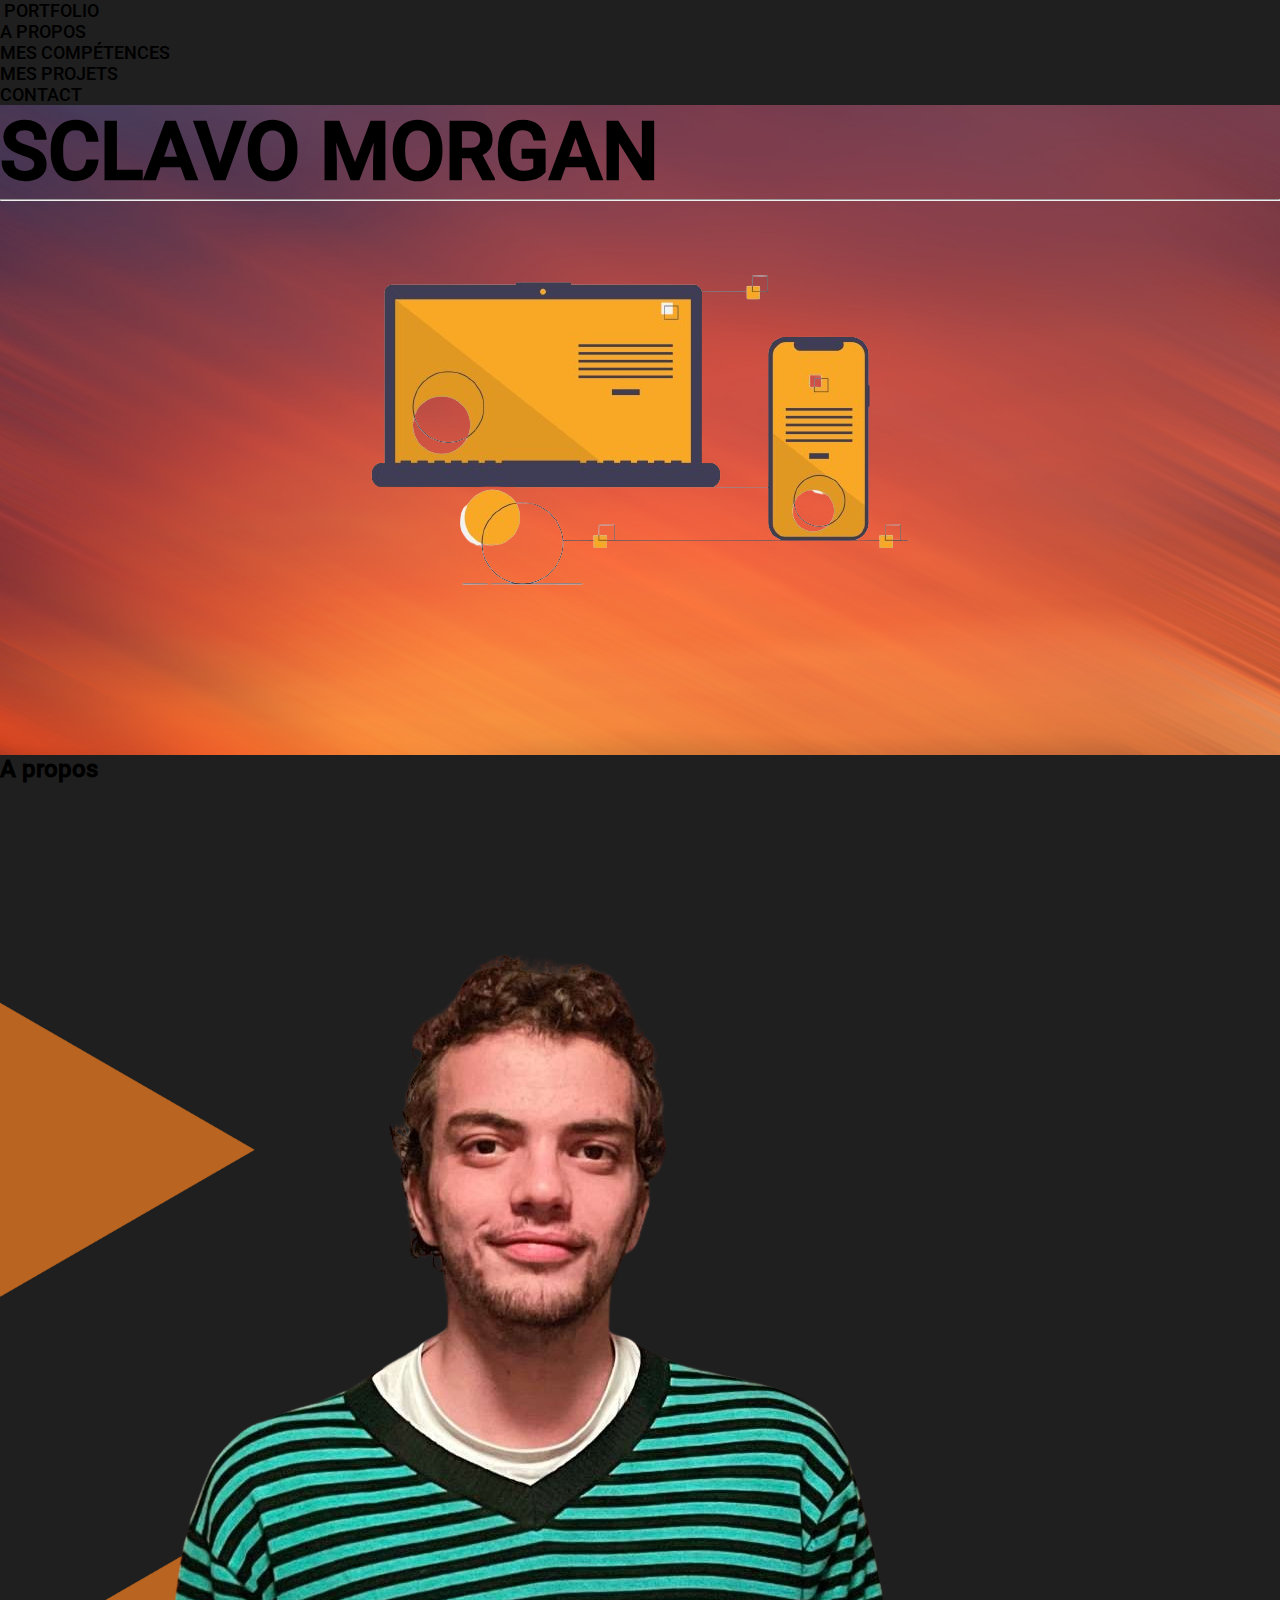
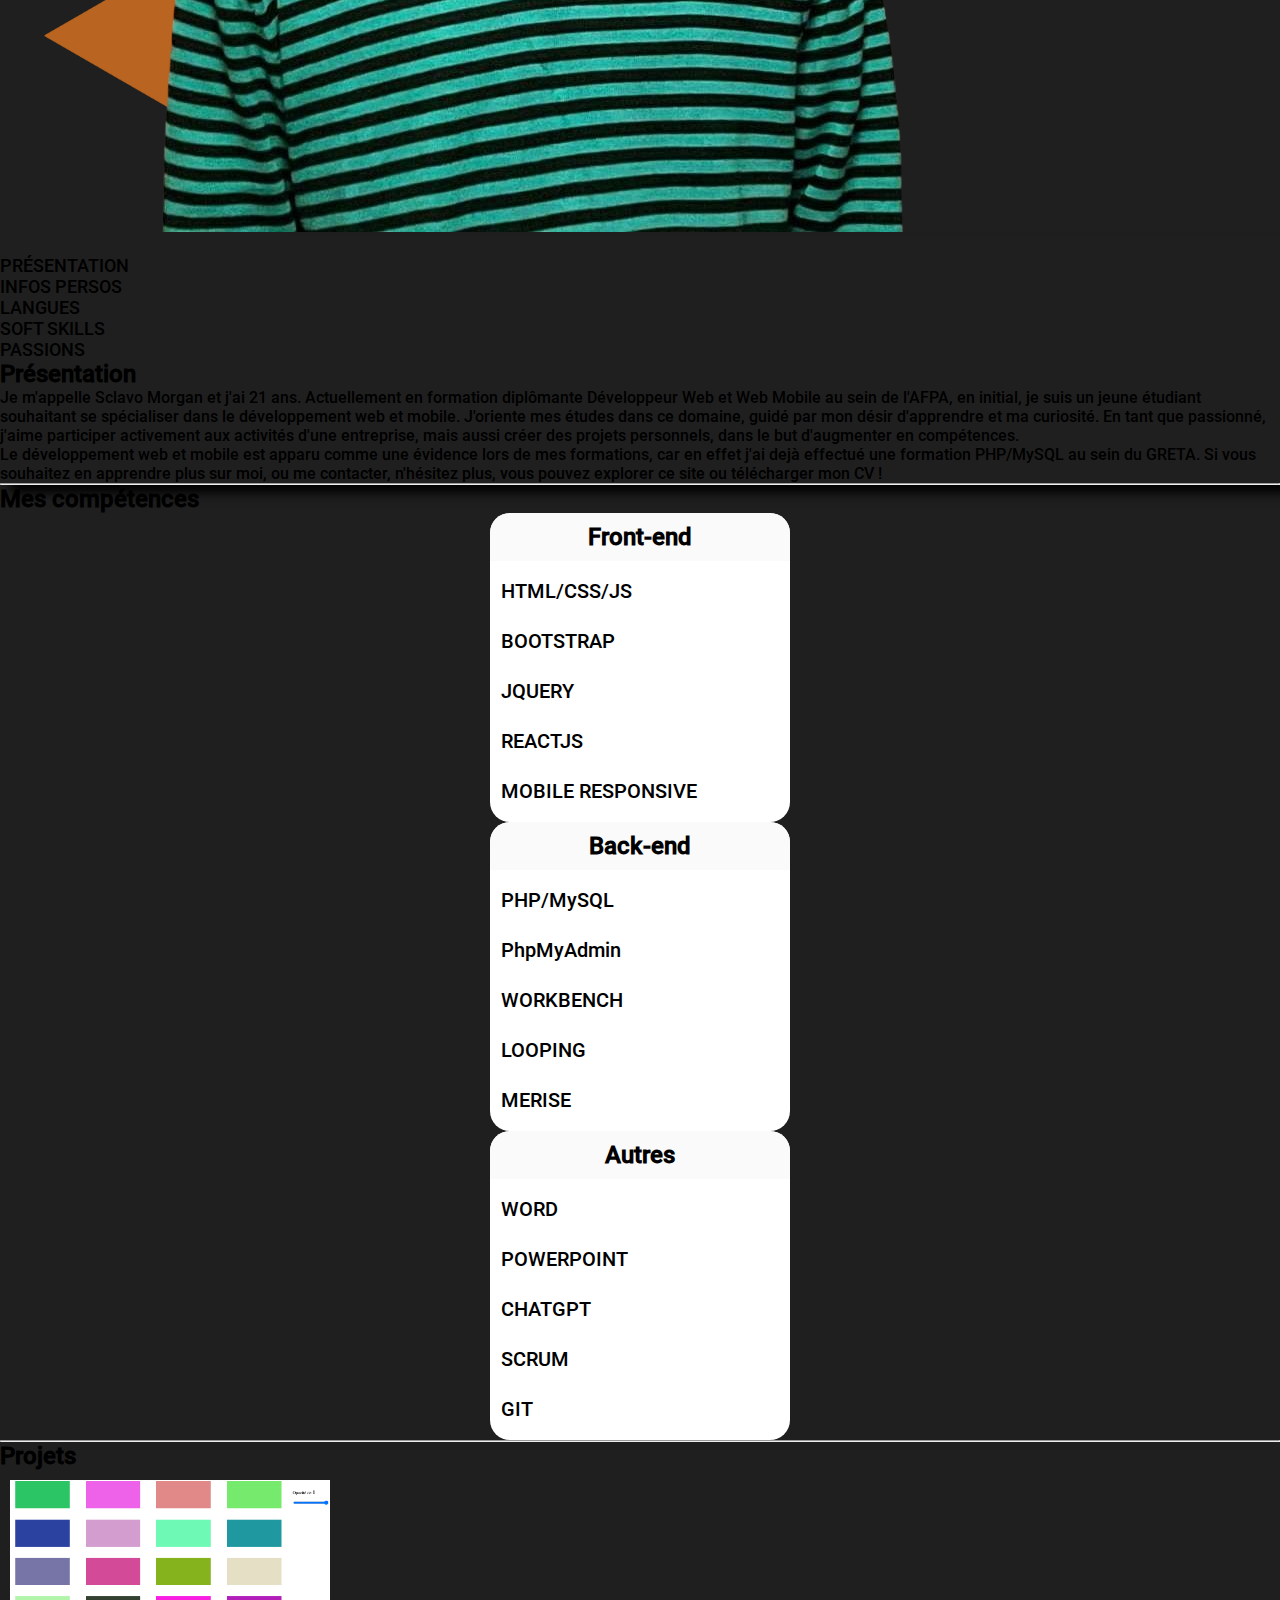
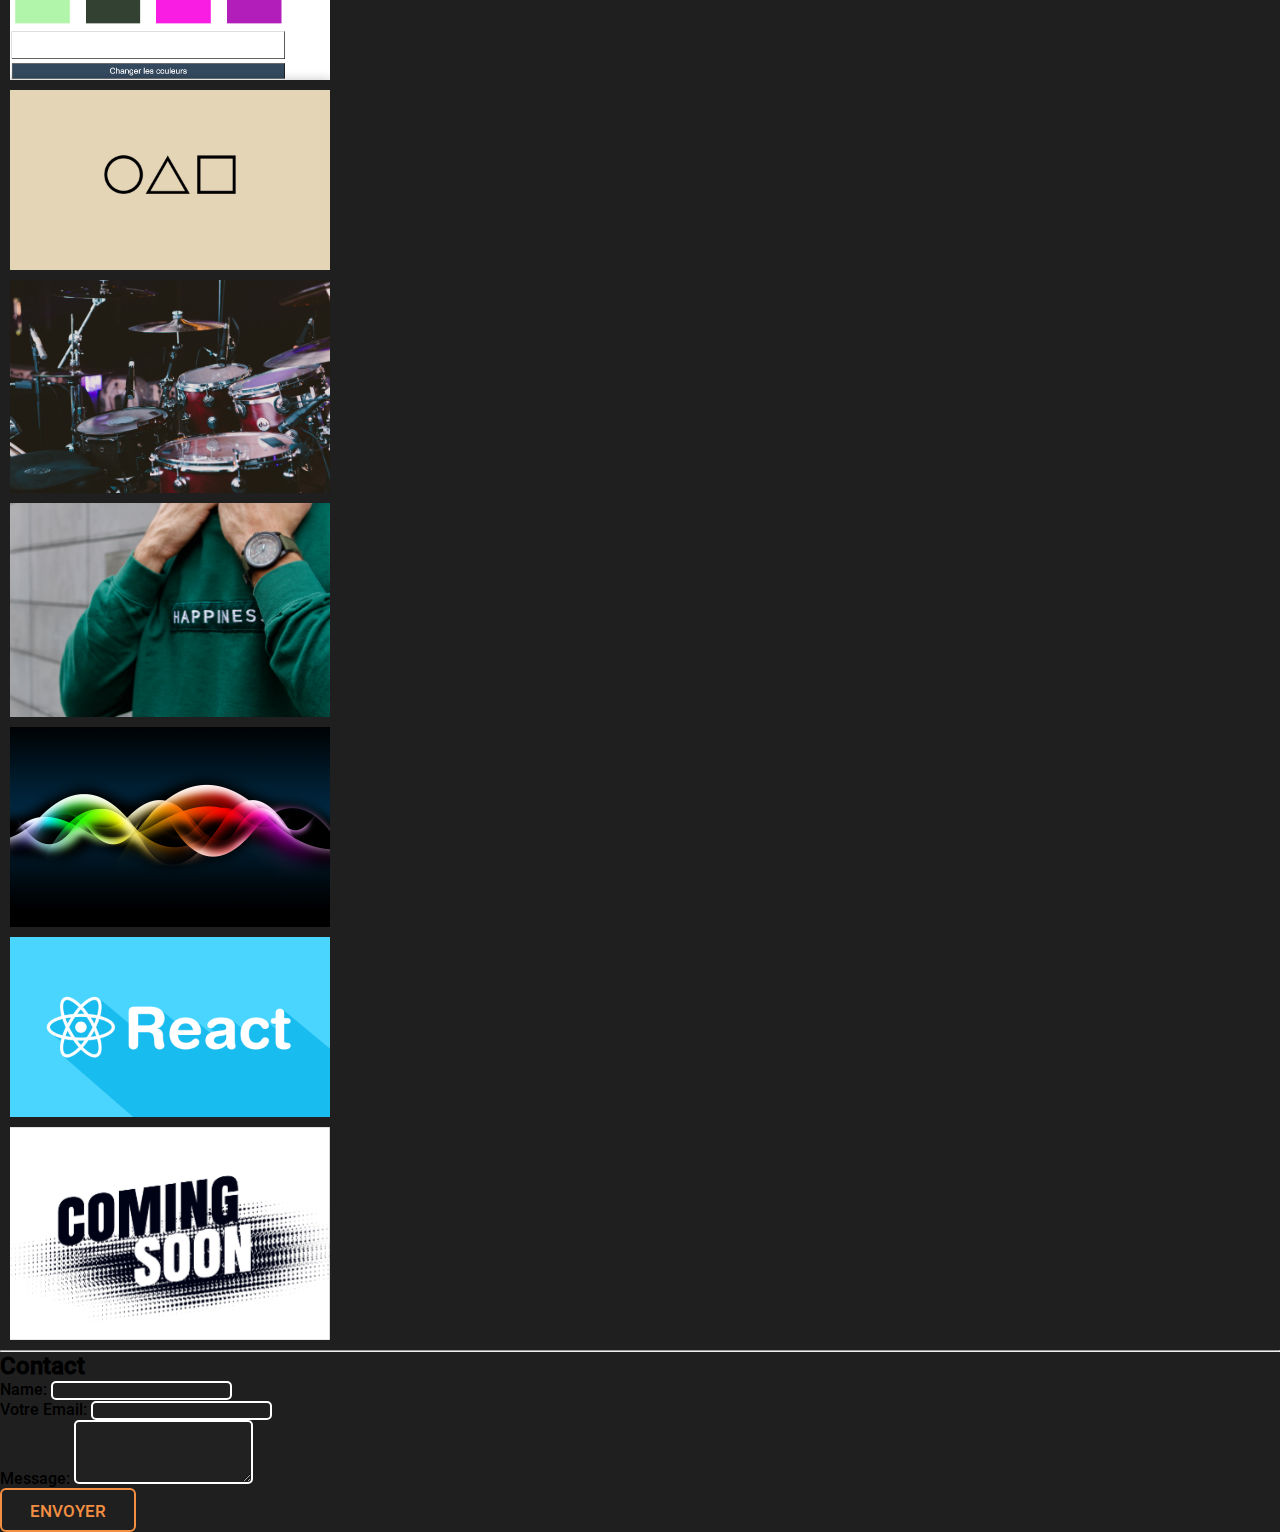
==== commit a95c643d: "image and css" ====
--- a/index.html
+++ b/index.html
@@ -23,33 +23,33 @@
     <header>
 
 
-        <nav class="navbar p-0 navbar-expand-lg bg-body-tertiary fixed-top">
-            <div class="container-fluid p-3 bg-nav">
-        <button class="navbar-toggler" type="button" data-bs-toggle="collapse" data-bs-target="#navbarNav" aria-controls="navbarNav" aria-expanded="false" aria-label="Toggle navigation">
-        <span class="navbar-toggler-icon bg-span"></span>
-        </button>
-
-
-              <button class="navbar-brand text-light" data-href="#" onclick="redirectToPage(this)">Portfolio</button>
-
-              <div class="collapse  navbar-collapse justify-content-end" id="navbarNav buttonHeader">
+      <nav class="navbar p-0 navbar-expand-lg bg-body-tertiary fixed-top">
+        <div class="container-fluid p-3 bg-nav">
+            <button class="navbar-toggler" type="button" data-bs-toggle="collapse" data-bs-target="#navbarNav" aria-controls="navbarNav" aria-expanded="false" aria-label="Toggle navigation">
+                <span class="navbar-toggler-icon bg-span"></span>
+            </button>
+    
+            <button class="navbar-brand text-light" data-href="#" onclick="redirectToPage(this)">Portfolio</button>
+    
+            <div class="collapse navbar-collapse justify-content-end" id="navbarNav">
                 <ul class="navbar-nav">
-                  <li class="nav-item">
-                    <button class="text-light nav-link" data-href="#aPropos" onclick="redirectToPage(this)">A propos</button>
-                  </li>
-                  <li class="nav-item">
-                    <button class="text-light nav-link" data-href="#skills" onclick="redirectToPage(this)">Mes compétences</button>
-                  </li>
-                  <li class="nav-item">
-                    <button class="text-light nav-link" data-href="#projects" onclick="redirectToPage(this)">Mes projets</button>
-                  </li>
-                  <li class="nav-item">
-                    <button class="text-light nav-link" data-href="#contact" onclick="redirectToPage(this)">Contact</button>
-                  </li>
+                    <li class="nav-item">
+                        <button class="text-light nav-link" data-href="#aPropos" onclick="redirectToPage(this)">A propos</button>
+                    </li>
+                    <li class="nav-item">
+                        <button class="text-light nav-link" data-href="#skills" onclick="redirectToPage(this)">Mes compétences</button>
+                    </li>
+                    <li class="nav-item">
+                        <button class="text-light nav-link" data-href="#projects" onclick="redirectToPage(this)">Mes projets</button>
+                    </li>
+                    <li class="nav-item">
+                        <button class="text-light nav-link" data-href="#contact" onclick="redirectToPage(this)">Contact</button>
+                    </li>
                 </ul>
-              </div>
-            </div>
-          </nav>
+            </div>
+        </div>
+    </nav>
+    
 
 
     </header>
@@ -64,7 +64,7 @@
                     <h1 class="text-center">SCLAVO MORGAN</h1>
                     <span><hr></span>
 
-                    <p class="p text-center">Etudiant en Développement Web et Web Mobile</p>
+                    <p class="p text-center">ETUDIANT EN DEVELOPPEMENT WEB ET WEB MOBILE</p>
                 </div>
 
             </div>
--- a/css/style.css
+++ b/css/style.css
@@ -31,9 +31,7 @@
 
 h1 {
     font-size: 5rem;
-    color: #00000000;
-    -webkit-text-stroke-width: 2px;
-    -webkit-text-stroke-color: white;
+    color: black;
 
      
 
@@ -148,7 +146,7 @@
 }
 .imageFond{
   position: absolute;
-  background: url("../img/undraw_Devices_re_dxae-removebg-preview.png") no-repeat;
+  background: url("../img/undraw_progressive_app_m9ms-removebg-preview.png") no-repeat;
   background-position: center;
 
 }
@@ -394,7 +392,7 @@
   transform: translate(-50%, -50%) scale(1);
   opacity: 0;
   -webkit-box-shadow: 0 0 10px #000000;
-  box-shadow: 0 0 10px #0044ff;
+  box-shadow: 0 0 10px rgb(185,100,33);
   -webkit-transition: all 0.35s ease;
   transition: all 0.35s ease;
 }
@@ -461,7 +459,7 @@
   width: 8em;
   height: 2.6em;
   line-height: 2.5em;
-  margin: 20px;
+  
   position: relative;
   overflow: hidden;
   border: 2px solid var(--color);
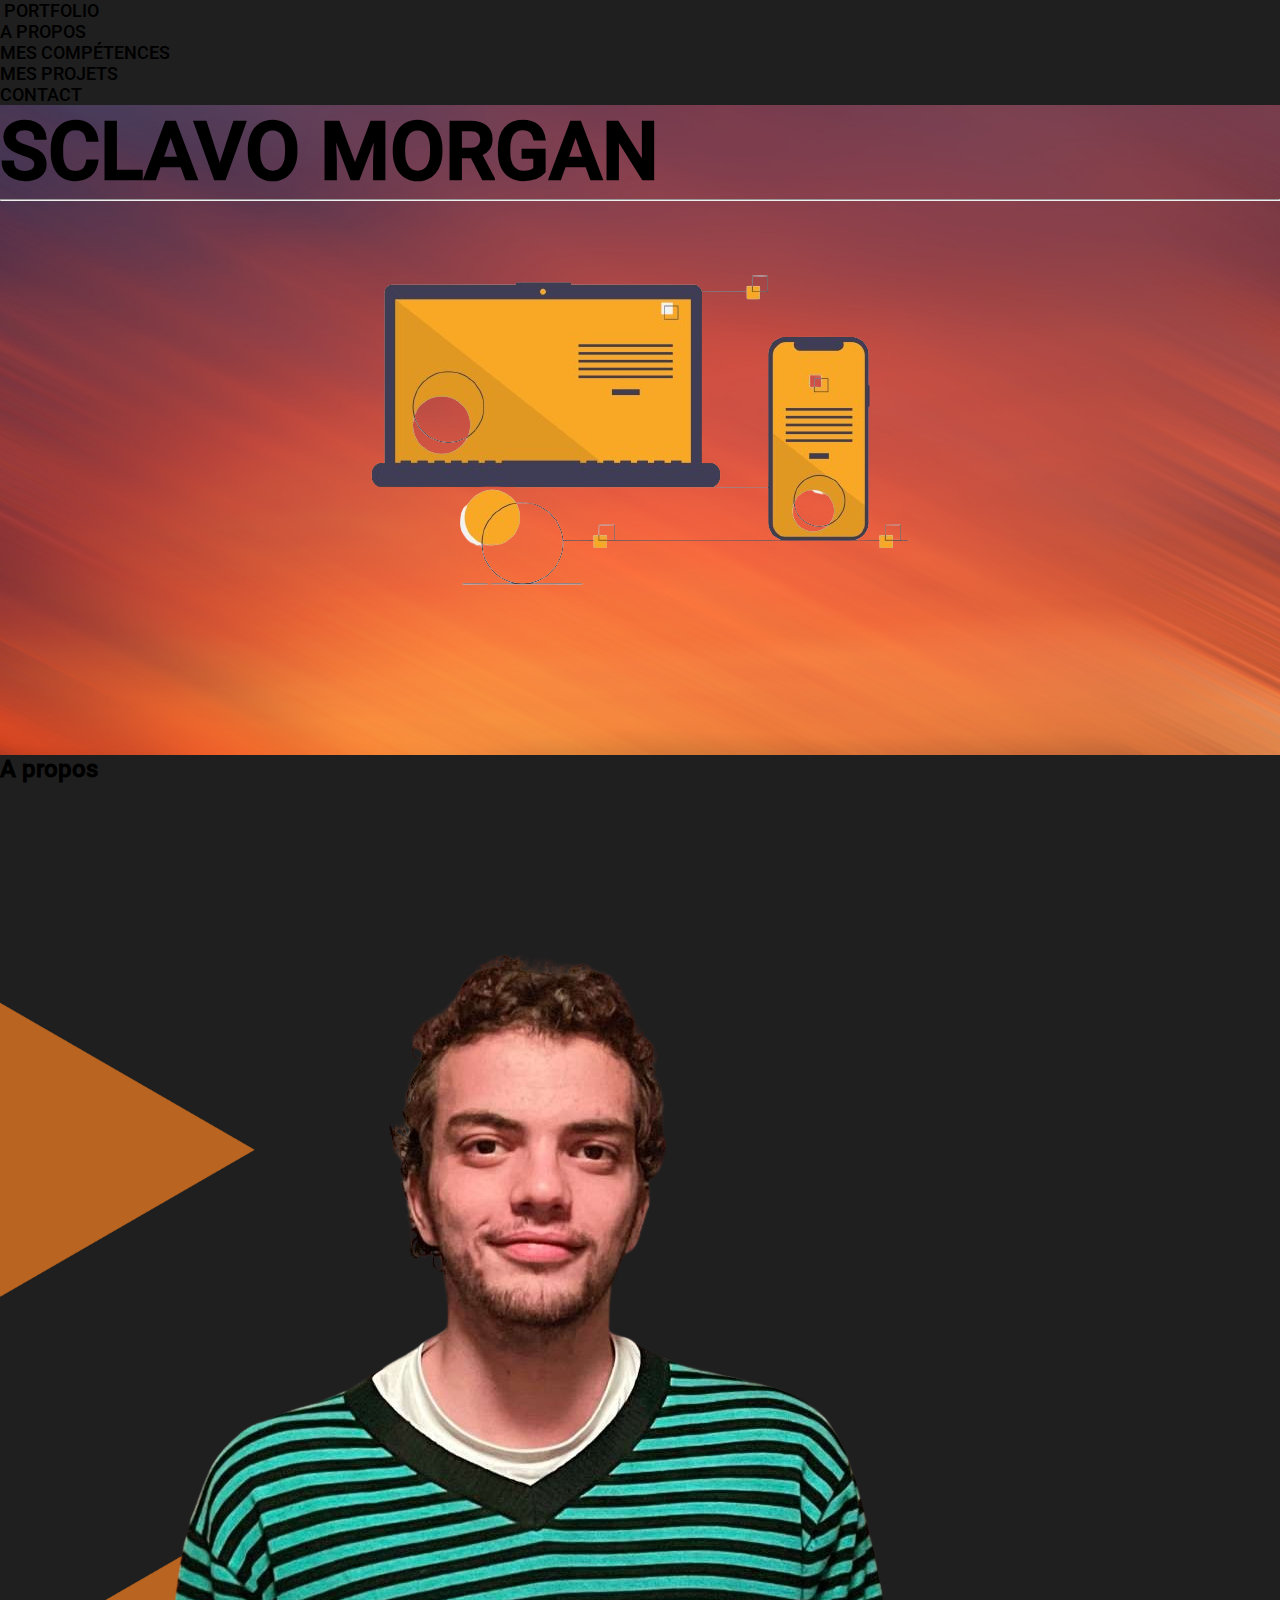
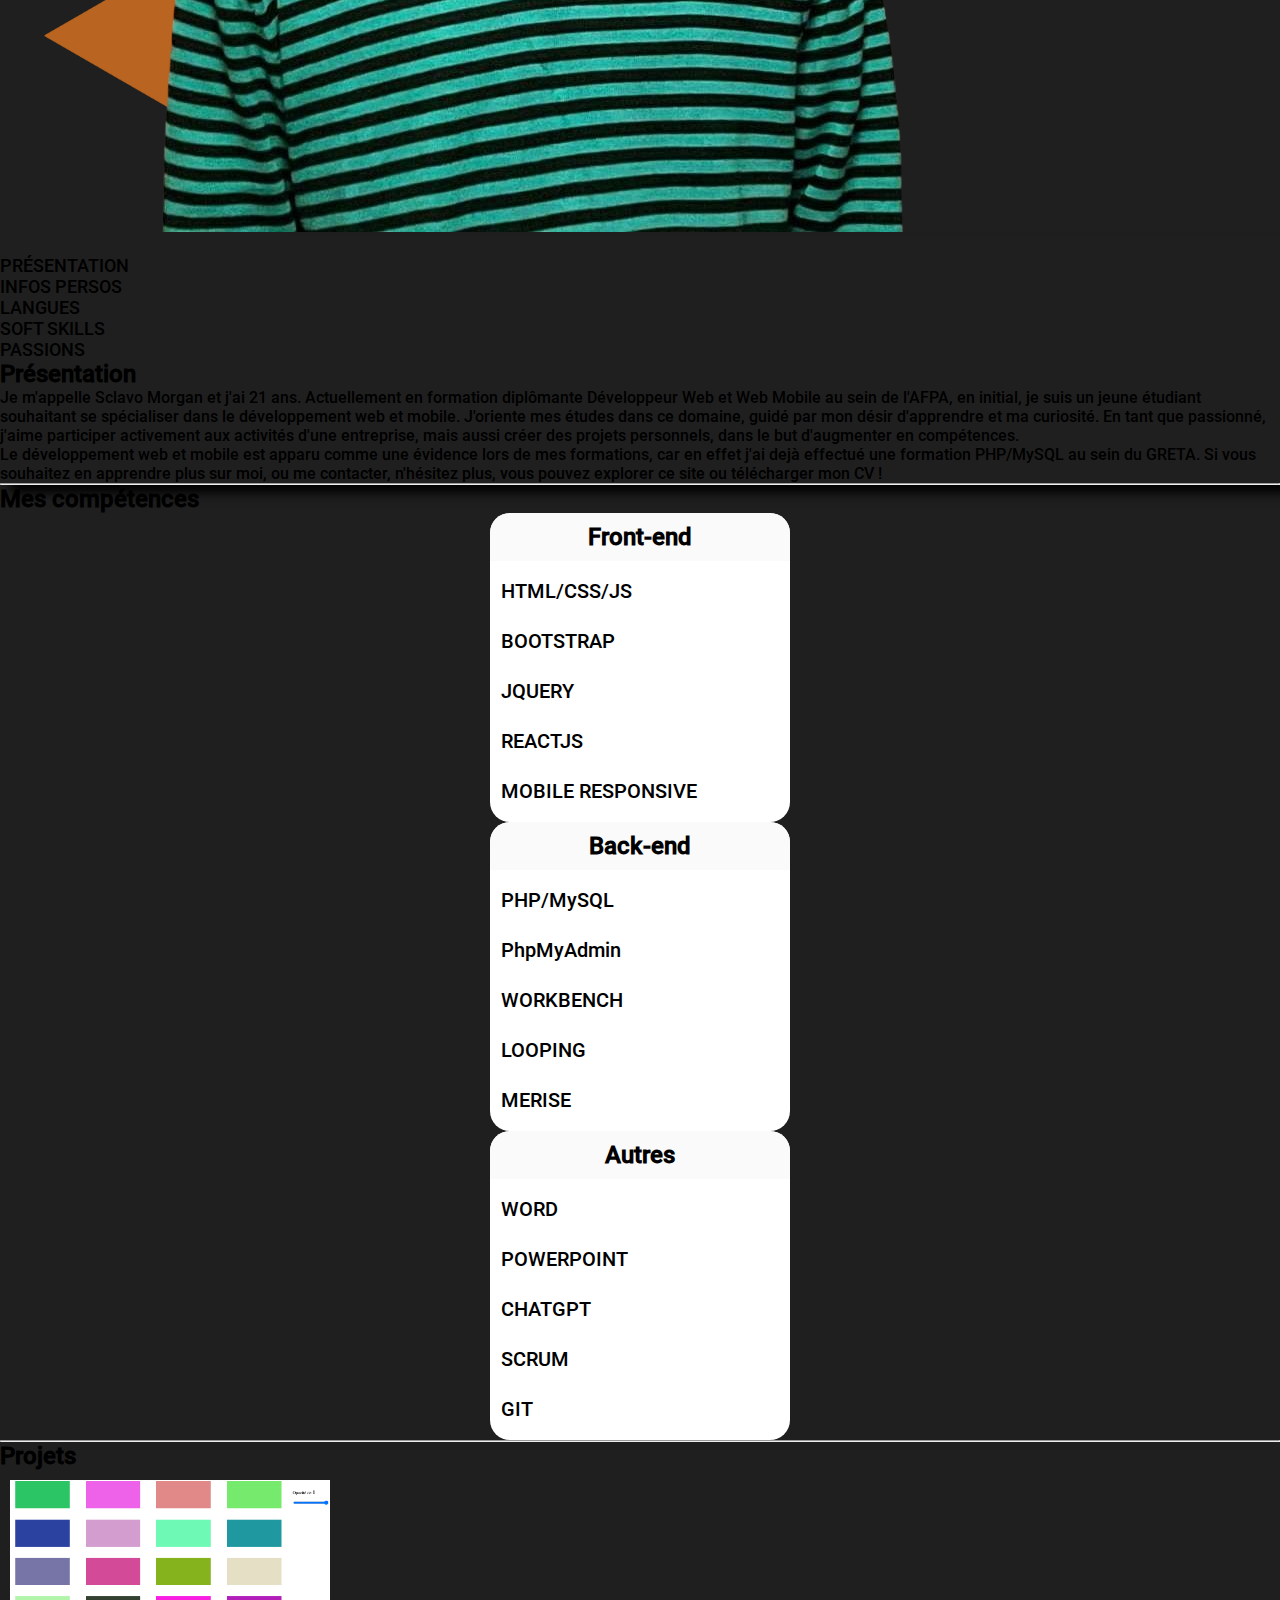
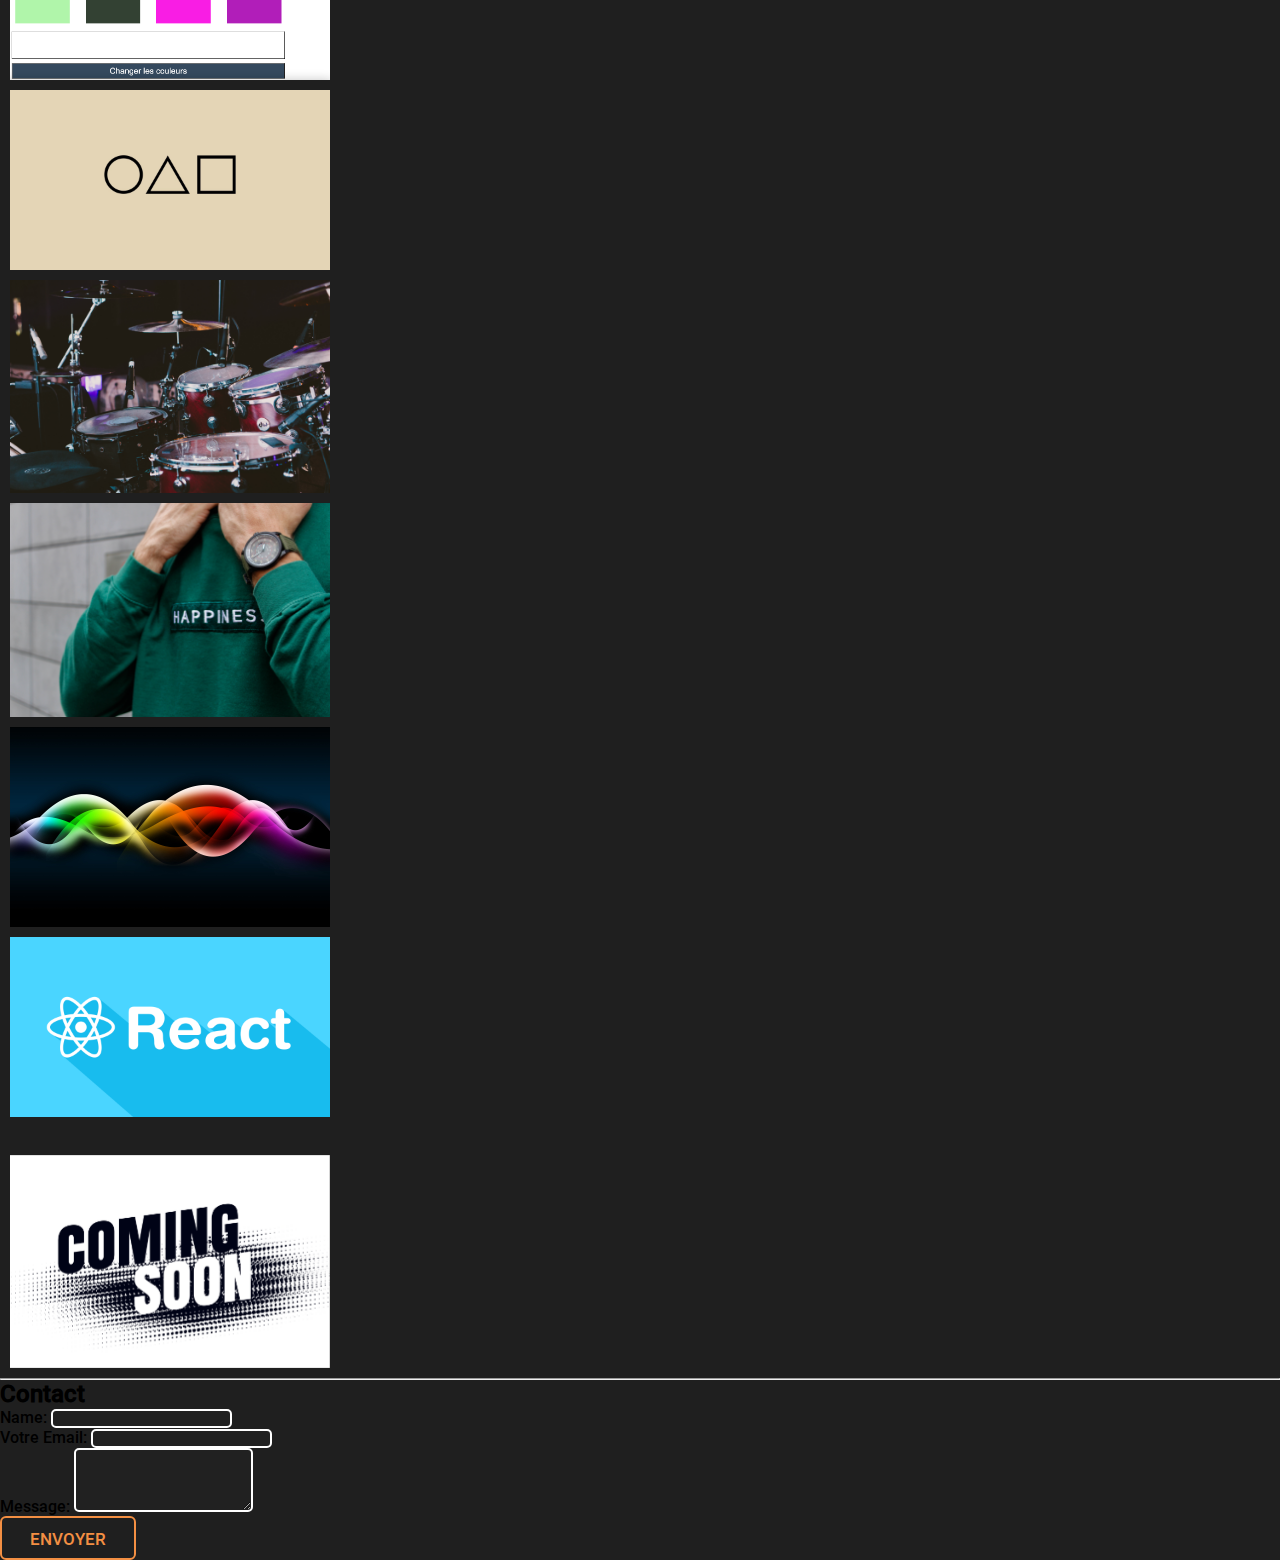
==== commit 47861758: "image and css" ====
--- a/index.html
+++ b/index.html
@@ -386,6 +386,13 @@
         <a href="https://github.com/ElChip21/TODO-LIST-REACTJS.git"></a>
       </figure>
       <figure class="projetimg">
+        <img class="h-100" src="./img/S0-voitures-neuves-les-promotions-de-septembre-2023-769451.jpg" alt="" />
+        <figcaption>
+          <h3>maquette dynamique en jQuery</h3>
+        </figcaption>
+        <a href="https://elchip21.github.io/SiteDeLocationDeVoiture-en-JQUERY/"></a>
+      </figure>
+      <figure class="projetimg">
         <img class="h-100" src="./img/27282.jpg" alt="à venir!" />
         <figcaption>
           <h3>PROCHAINEMENT...</h3>
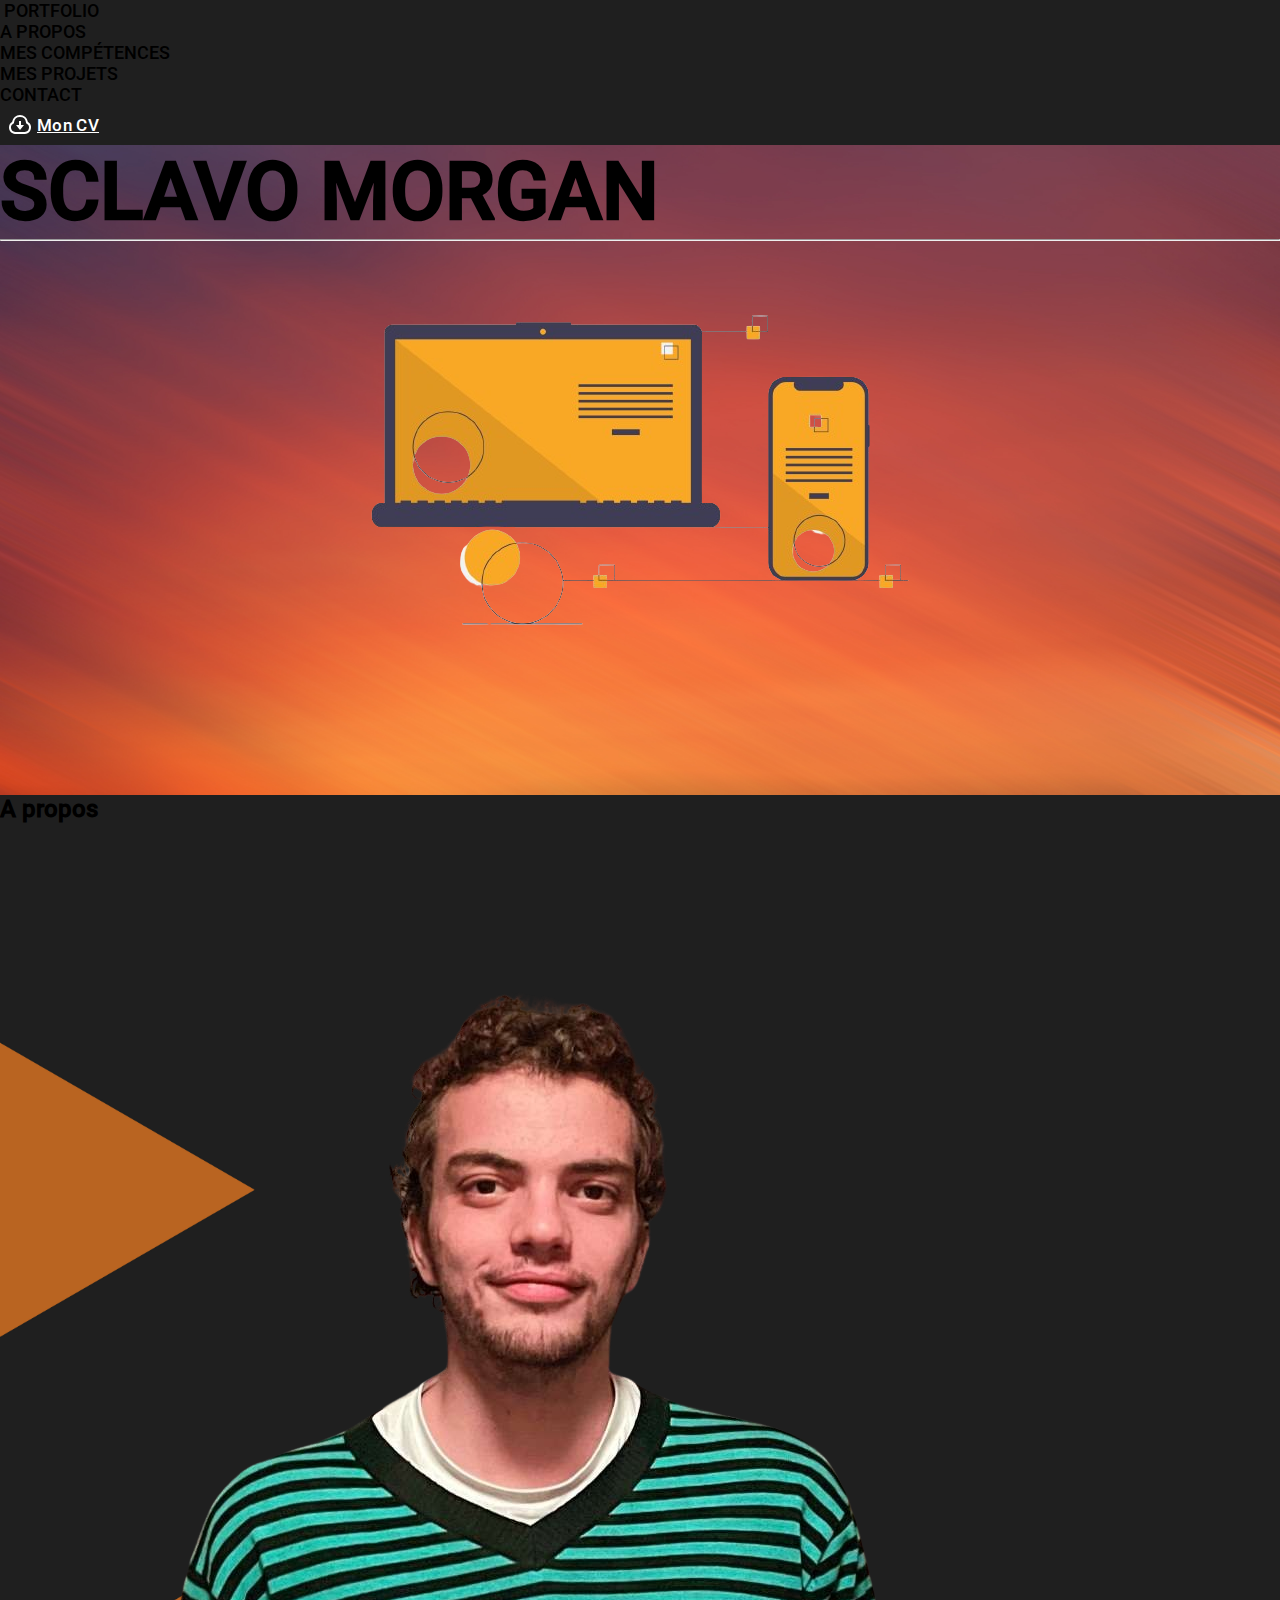
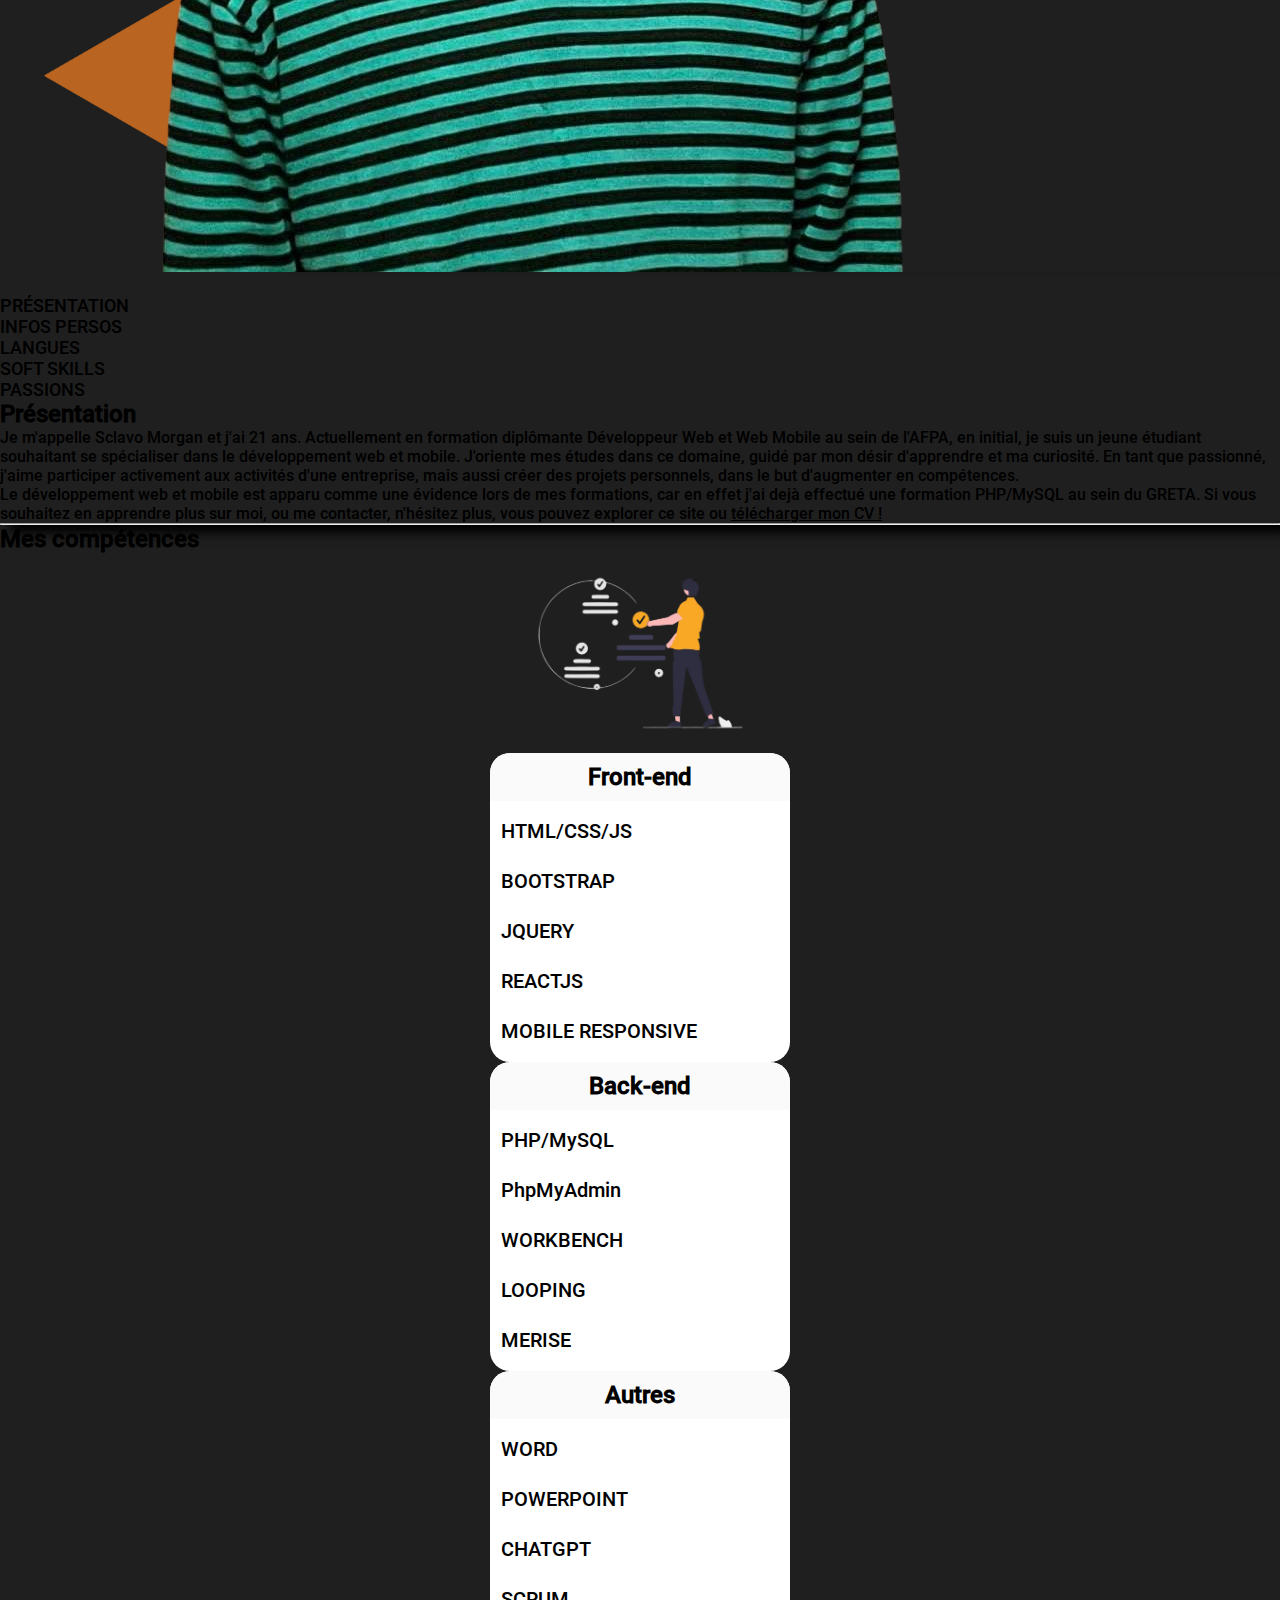
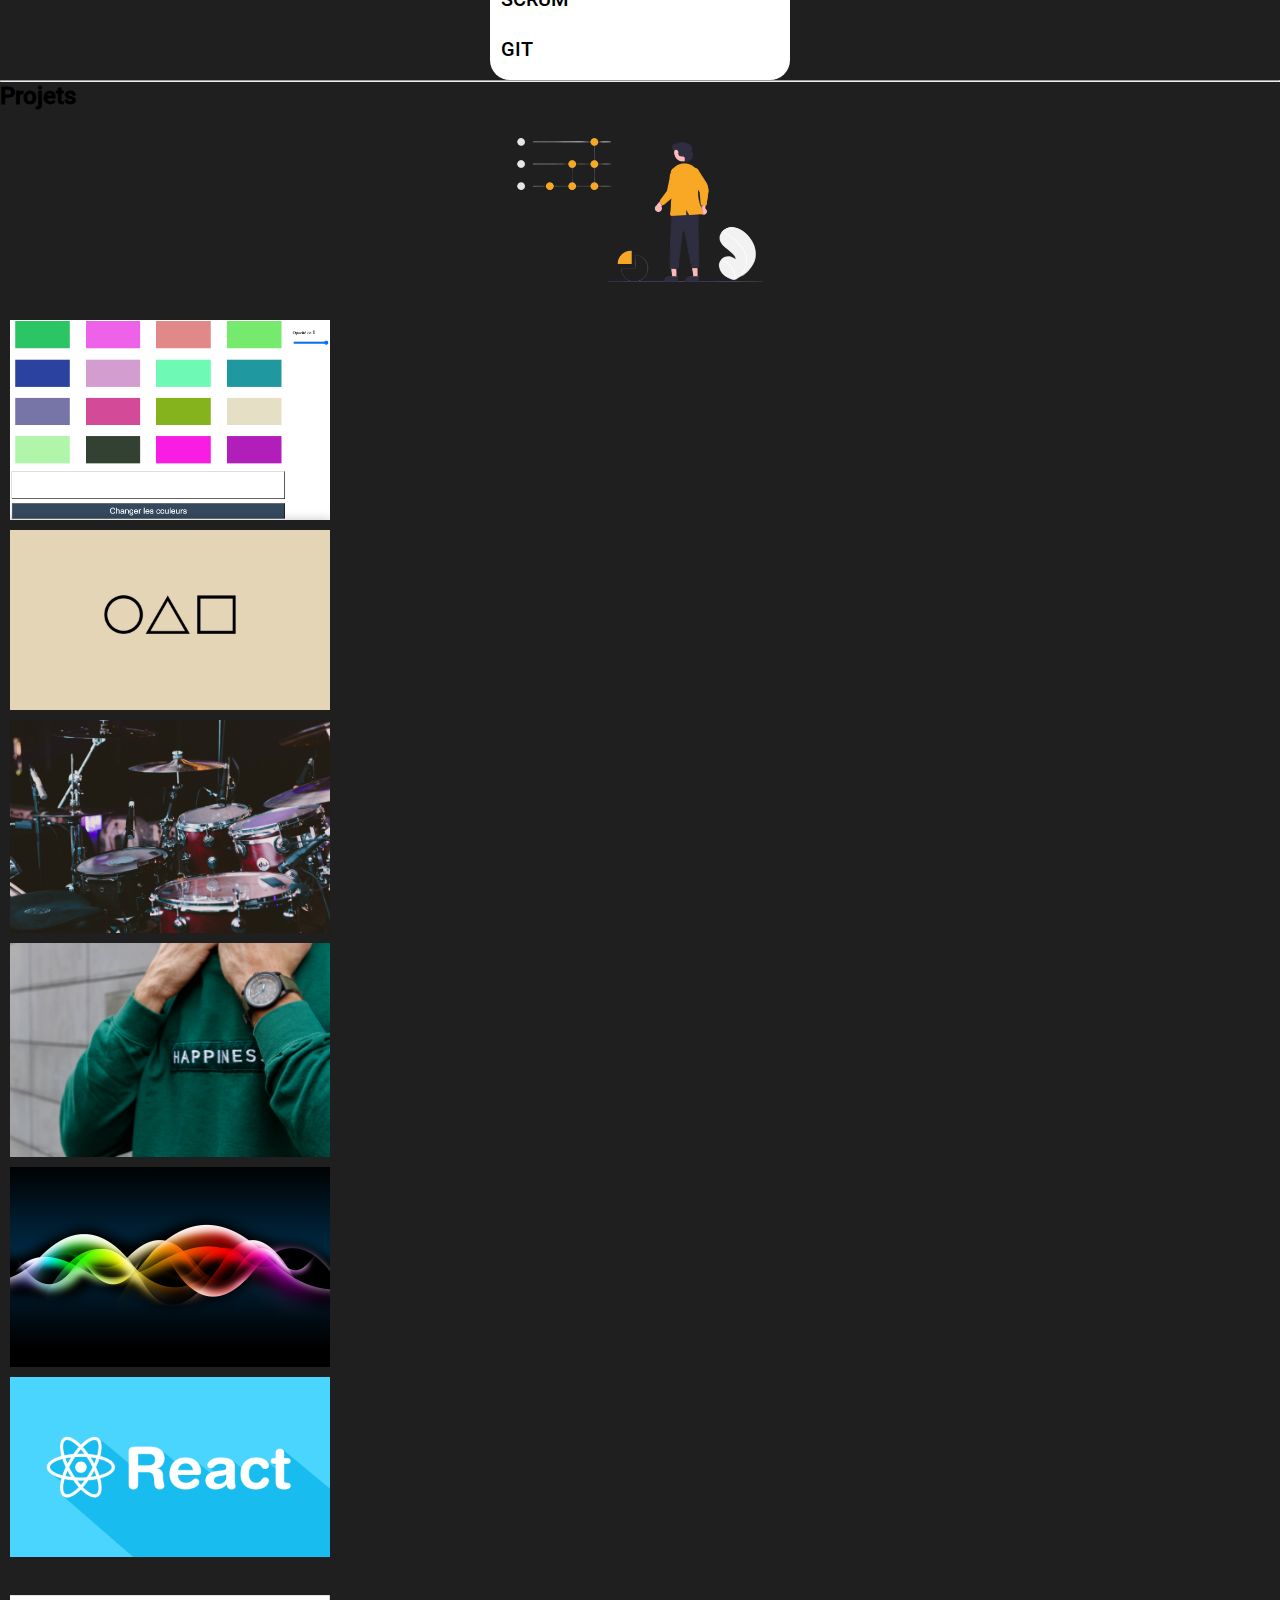
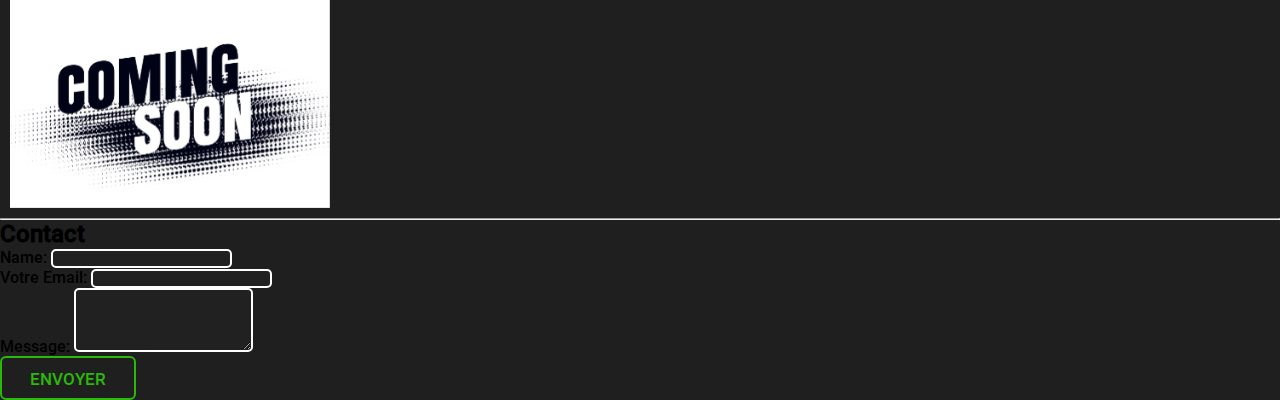
==== commit d4f70462: "i think it is the final push" ====
--- a/index.html
+++ b/index.html
@@ -45,6 +45,13 @@
                     <li class="nav-item">
                         <button class="text-light nav-link" data-href="#contact" onclick="redirectToPage(this)">Contact</button>
                     </li>
+                    <li class="nav-item">
+                      <a class="cssbuttons-io-button" href="CV MORGAN.png">
+                        <svg height="24" width="24" viewBox="0 0 24 24" xmlns="http://www.w3.org/2000/svg"><path d="M0 0h24v24H0z" fill="none"></path><path d="M1 14.5a6.496 6.496 0 0 1 3.064-5.519 8.001 8.001 0 0 1 15.872 0 6.5 6.5 0 0 1-2.936 12L7 21c-3.356-.274-6-3.078-6-6.5zm15.848 4.487a4.5 4.5 0 0 0 2.03-8.309l-.807-.503-.12-.942a6.001 6.001 0 0 0-11.903 0l-.12.942-.805.503a4.5 4.5 0 0 0 2.029 8.309l.173.013h9.35l.173-.013zM13 12h3l-4 5-4-5h3V8h2v4z" fill="currentColor"></path></svg>
+                        <span>Mon CV</span>
+                      </a>
+                    </li>
+                    
                 </ul>
             </div>
         </div>
@@ -56,7 +63,7 @@
 
 <section class=" d-flex justify-content-center container-fluid vh-100" id="sectionImg">      
 
-        <div class="image-overlay imageFond d-flex justify-content-center">
+        <div class="image-overlay d-flex justify-content-center" id="imageFond">
 
             <div class=" d-flex align-items-center">
                 <div class="bg-transparent">
@@ -114,7 +121,7 @@
 
                     <p>Le développement web et mobile est apparu comme une évidence lors de mes formations, car en effet j'ai dejà effectué une formation PHP/MySQL au sein du GRETA.
 
-                    Si vous souhaitez en apprendre plus sur moi, ou me contacter, n'hésitez plus, vous pouvez explorer ce site ou télécharger mon CV !
+                    Si vous souhaitez en apprendre plus sur moi, ou me contacter, n'hésitez plus, vous pouvez explorer ce site ou <a href="CV MORGAN.png">télécharger mon CV !</a>  
                 </p>
                 </div>
 
@@ -123,7 +130,7 @@
                 
                 
                    <p>
-                    <b>Email :</b> morgansclavo73@gmail.com
+                    <b>Email :</b> <a href="mailto:morgansclavopro@gmail.com">Cliquez ici pour m'envoyer un mail! </a>   (morgansclavopro@gmail.com) 
                    </p>
                    <p><b>GitHub :</b> <a href="https://github.com/ElChip21">Go to GitHub</a> 
                    </p>
@@ -194,7 +201,6 @@
 
 </div>
 
-
 </div>
 
       </section>
@@ -202,12 +208,14 @@
 
 <hr>
 <!-- SECTION COMPETENCES -->
-  <div class="d-flex justify-content-center pt-3 col-12">
+  <div class="d-flex justify-content-center pt-3 col-12" >
     <h2 class="text-light" id="skills">Mes compétences</h2>
 </div>
-
-
-  <div class=" p-5 max-width container-fluid">
+<div id="imageFond2">
+</div>
+
+  <div class=" p-5 max-width container-fluid" id="">
+    
     <div class="row">
       <div class="col-md-4 p-1 col-sm-6">
         <div class="competencesCard">
@@ -218,32 +226,37 @@
             <div class="progressContainer">
               <p class="progressLabel">HTML/CSS/JS</p>
               <div class="progress noOpacity">
-                <div class="progress-bar"></div>
+                <div class="progress-bar" role="progressbar" aria-valuemin="0" aria-valuemax="100" aria-valuenow="85" style="width: 85%;">85 %</div>
+
               </div>
             </div>
             <div class="progressContainer">
               <p class="progressLabel">BOOTSTRAP</p>
               <div class="progress noOpacity">
-                <div class="progress-bar"></div>
+                <div class="progress-bar" role="progressbar" aria-valuemin="0" aria-valuemax="100" aria-valuenow="80" style="width: 80%;">80 %</div>
+
               </div>
             </div>
             <div class="progressContainer">
               <p class="progressLabel">JQUERY</p>
               <div class="progress noOpacity">
-                <div class="progress-bar"></div>
+                <div class="progress-bar" role="progressbar" aria-valuemin="0" aria-valuemax="100" aria-valuenow="75" style="width: 75%;">75 %</div>
+
               </div>
             </div>
             <div class="progressContainer">
               <p class="progressLabel">REACTJS</p>
               <div class="progress noOpacity">
-                <div class="progress-bar"></div>
+                <div class="progress-bar" role="progressbar" aria-valuemin="0" aria-valuemax="100" aria-valuenow="50" style="width: 50%;">50 %</div>
+
               </div>
             </div>
           
             <div class="progressContainer">
               <p class="progressLabel">MOBILE RESPONSIVE</p>
               <div class="progress noOpacity">
-                <div class="progress-bar"></div>
+                <div class="progress-bar" role="progressbar" aria-valuemin="0" aria-valuemax="100" aria-valuenow="85" style="width: 85%;">85 %</div>
+
               </div>
             </div>
           </div>
@@ -258,32 +271,37 @@
             <div class="progressContainer">
               <p class="progressLabel">PHP/MySQL</p>
               <div class="progress noOpacity">
-                <div class="progress-bar"></div>
+                <div class="progress-bar" role="progressbar" aria-valuemin="0" aria-valuemax="100" aria-valuenow="85" style="width: 85%;">85 %</div>
+
               </div>
             </div>
             <div class="progressContainer">
               <p class="progressLabel">PhpMyAdmin</p>
               <div class="progress noOpacity">
-                <div class="progress-bar"></div>
+                <div class="progress-bar" role="progressbar" aria-valuemin="0" aria-valuemax="100" aria-valuenow="75" style="width: 75%;">75 %</div>
+
               </div>
             </div>
             
             <div class="progressContainer">
               <p class="progressLabel">WORKBENCH</p>
               <div class="progress noOpacity">
-                <div class="progress-bar"></div>
+                <div class="progress-bar" role="progressbar" aria-valuemin="0" aria-valuemax="100" aria-valuenow="70" style="width: 70%;">70 %</div>
+
               </div>
             </div>
             <div class="progressContainer">
               <p class="progressLabel">LOOPING</p>
               <div class="progress noOpacity">
-                <div class="progress-bar"></div>
+                <div class="progress-bar" role="progressbar" aria-valuemin="0" aria-valuemax="100" aria-valuenow="50" style="width: 50%;">50 %</div>
+
               </div>
             </div>
             <div class="progressContainer">
               <p class="progressLabel">MERISE</p>
               <div class="progress noOpacity">
-                <div class="progress-bar"></div>
+                <div class="progress-bar" role="progressbar" aria-valuemin="0" aria-valuemax="100" aria-valuenow="80" style="width: 80%;">80 %</div>
+
               </div>
             </div>
           </div>
@@ -299,31 +317,36 @@
             <div class="progressContainer">
               <p class="progressLabel">WORD</p>
               <div class="progress noOpacity">
-                <div class="progress-bar"></div>
+                <div class="progress-bar" role="progressbar" aria-valuemin="0" aria-valuemax="100" aria-valuenow="85" style="width: 85%;">85 %</div>
+
               </div>
             </div>
             <div class="progressContainer">
               <p class="progressLabel">POWERPOINT</p>
               <div class="progress noOpacity">
-                <div class="progress-bar"></div>
+                <div class="progress-bar" role="progressbar" aria-valuemin="0" aria-valuemax="100" aria-valuenow="75" style="width: 75%;">75 %</div>
+
               </div>
             </div>
             <div class="progressContainer">
               <p class="progressLabel">CHATGPT</p>
               <div class="progress noOpacity">
-                <div class="progress-bar"></div>
+                <div class="progress-bar" role="progressbar" aria-valuemin="0" aria-valuemax="100" aria-valuenow="65" style="width: 65%;">65 %</div>
+
               </div>
             </div>
             <div class="progressContainer">
               <p class="progressLabel">SCRUM</p>
               <div class="progress noOpacity">
-                <div class="progress-bar"></div>
+                <div class="progress-bar" role="progressbar" aria-valuemin="0" aria-valuemax="100" aria-valuenow="80" style="width: 80%;">80 %</div>
+
               </div>
             </div>
             <div class="progressContainer">
               <p class="progressLabel">GIT</p>
               <div class="progress noOpacity">
-                <div class="progress-bar"></div>
+                <div class="progress-bar" role="progressbar" aria-valuemin="0" aria-valuemax="100" aria-valuenow="70" style="width: 70%;">70 %</div>
+
               </div>
             </div>
           
@@ -332,12 +355,15 @@
       </div>
     </div>
   </div>
+
 <!-- PROJETS -->
 <hr>
   <section>
     <div class="d-flex justify-content-center pt-3 col-12">
       <h2 class="text-light" id="projects">Projets</h2>
   </div>
+  <div id="imageFond3">
+  </div>
     <div class="p-5 max-width container-fluid">
     
   <!-- projet 1   ////////////////////////////// -->
@@ -410,7 +436,7 @@
 </div>
 <div class="container">
 
-  <form id="contactForm">
+  <form class="pb-5" id="contactForm">
     <div class="mb-3">
         <label for="name" class="form-label text-light">Name:</label>
         <input type="text" class="input form-control" required id="name" name="name" required>
--- a/css/style.css
+++ b/css/style.css
@@ -28,7 +28,9 @@
 body{
     background: rgb(31,31,31);
 }
-
+a{
+  color: #000000;
+}
 h1 {
     font-size: 5rem;
     color: black;
@@ -67,36 +69,6 @@
         opacity: 1;
     }
 }
-/* CE QUI ENTOURE MA PHOTO */
-@keyframes animate {
-    0% {
-    transform:scaleX(0);
-    transform-origin: left;
-    }
-    50%
-    {
-      transform:scaleX(1);
-    transform-origin: left;
-    }
-    50.1%
-    {
-      transform:scaleX(1);
-    transform-origin: right;
-      
-    }
-    
-    100%
-    {
-      transform:scaleX(0);
-    transform-origin: right;
-      
-    }
-    
-    
-  } 
-
-
-
 
 /* HEADER */
 
@@ -104,7 +76,7 @@
     background-color: rgb(31,31,31);
 }
 .bg-span{
-background-color: rgb(185,100,33);
+background-color: rgb(218, 125, 38);
 }
 
 /* HOVER HEADER */
@@ -127,13 +99,42 @@
   content: '';
   width: 0%;
   height: 2px;
-  background: #f44336;
+  background: rgb(196, 176, 0);
   display: block;
   transition: 0.5s;
 }
 
 #buttonHeader:hover::after, #buttonHeader:hover::before {
   width: 100%;
+}
+
+
+/* CV BUTTON */
+
+.cssbuttons-io-button {
+  display: flex;
+  align-items: center;
+  font-family: '"roboto',sans-serif;
+ 
+  font-size: 17px;
+  padding: 0.5rem;
+  color: white;
+  background: none;
+  letter-spacing: 0.02em;
+  border-radius: 20em;
+}
+
+.cssbuttons-io-button svg {
+  margin-right: 5px;
+}
+
+.cssbuttons-io-button:hover {
+  border-color: white;
+  box-shadow: 0 0.5em 1.5em -0.5em rgb(0, 196, 10);
+}
+
+.cssbuttons-io-button:active {
+  box-shadow: 0 0.3em 1em -0.5em rgb(0, 196, 10);
 }
 
 /* IMAGE */
@@ -144,18 +145,34 @@
     background-position: center;
     background-size: cover;
 }
-.imageFond{
+#imageFond{
   position: absolute;
   background: url("../img/undraw_progressive_app_m9ms-removebg-preview.png") no-repeat;
   background-position: center;
 
 }
 @media (max-width: 600px) {
-  .imageFond {
-    background-position: center;
+  #imageFond {
     background-size: contain;
 
   }
+}
+
+#imageFond2{
+
+  height: 200px;
+  background: url("../img/undraw_Accept_tasks_re_09mv-removebg-preview.png") no-repeat;
+  background-position: center;
+  background-size: contain;
+
+}
+#imageFond3{
+
+  height: 200px;
+  background: url("../img/undraw_Business_analytics_re_tfh3-removebg-preview.png") no-repeat;
+  background-position: center;
+  background-size: contain;
+
 }
 
 #sectionImg2 {
@@ -278,10 +295,7 @@
   transition-property: color;
 }
 
-button:focus,
-button:hover {
-  color: rgb(185,100,33);;
-}
+
 
 button:focus:after,
 button:hover:after {
@@ -297,7 +311,7 @@
   position: absolute;
   width: 0%;
   height: 2px;
-  background-color: rgb(185,100,33);
+  background-color: rgb(0, 196, 10);
   transition-timing-function: cubic-bezier(0.25, 0.8, 0.25, 1);
   transition-duration: 400ms;
   transition-property: width, left;
@@ -332,29 +346,51 @@
   padding-bottom: 1px;
 }
 /* Progress bar */
+
+
+.progress-bar {
+  width: 80%;
+  background-color: rgb(52, 61, 52);
+  color: #fff; 
+  position: relative;
+  z-index: 1; 
+}
 .progress {
   background: transparent;
   border: solid var(--darkgrey-bg);
   height: 40px;
   font-size: 20px;
-  transition: 1s;
+  transition: 0.6s;
+  position: relative; 
+  z-index: 2; 
 }
 
 .noOpacity {
   opacity: 0;
 }
+
 .progressContainer {
   position: relative;
   margin: 10px 6px;
+}
+
+
+.noOpacity:hover {
+
+  display: flex;
+  opacity: 1;
+  
+
 }
 .progressLabel {
   line-height: 40px;
-  transition: 1s;
   position: absolute;
   top: 0;
   left: 5px;
   font-size: 20px;
-}
+  z-index: 2; 
+}
+
 /* PROJETS */
 .projetimg {
   background-color:  rgba(0, 0, 0, 0.0);
@@ -392,7 +428,7 @@
   transform: translate(-50%, -50%) scale(1);
   opacity: 0;
   -webkit-box-shadow: 0 0 10px #000000;
-  box-shadow: 0 0 10px rgb(185,100,33);
+  box-shadow: 0 0 10px rgb(0, 196, 10);
   -webkit-transition: all 0.35s ease;
   transition: all 0.35s ease;
 }
@@ -432,10 +468,11 @@
 /* FOOTER */
 
 /* FORM CONTACT */
+/* modification de form-control de bootstrap */
 
 .input {
   background-color: #212121;
-  
+  color: #fff;
   
   /* text-align: center; */
   border: 2px solid white;
@@ -444,16 +481,16 @@
 }
 
 .input:focus {
-  color: rgb(0, 255, 255);
+  color: rgb(239, 234, 250);
   background-color: #212121;
-  outline-color: rgb(0, 255, 255);
-  box-shadow: -3px -3px 15px rgb(0, 255, 255);
+  outline-color: rgb(183, 245, 186);
+  box-shadow: -3px -3px 15px  rgb(183, 245, 186);
   transition: .1s;
   transition-property: box-shadow;
 }
 /* Button */
 .button {
-  --color:  rgb(243, 143, 67);
+  --color: rgba(51, 255, 0, 0.685);
   font-family: inherit;
   display: inline-block;
   width: 8em;
@@ -497,6 +534,7 @@
  }
  
  .button:active:before {
-  background:  rgb(185,100,33);
+  background:  rgb(255, 145, 0);
   transition: background 0s;
- }+ }
+ 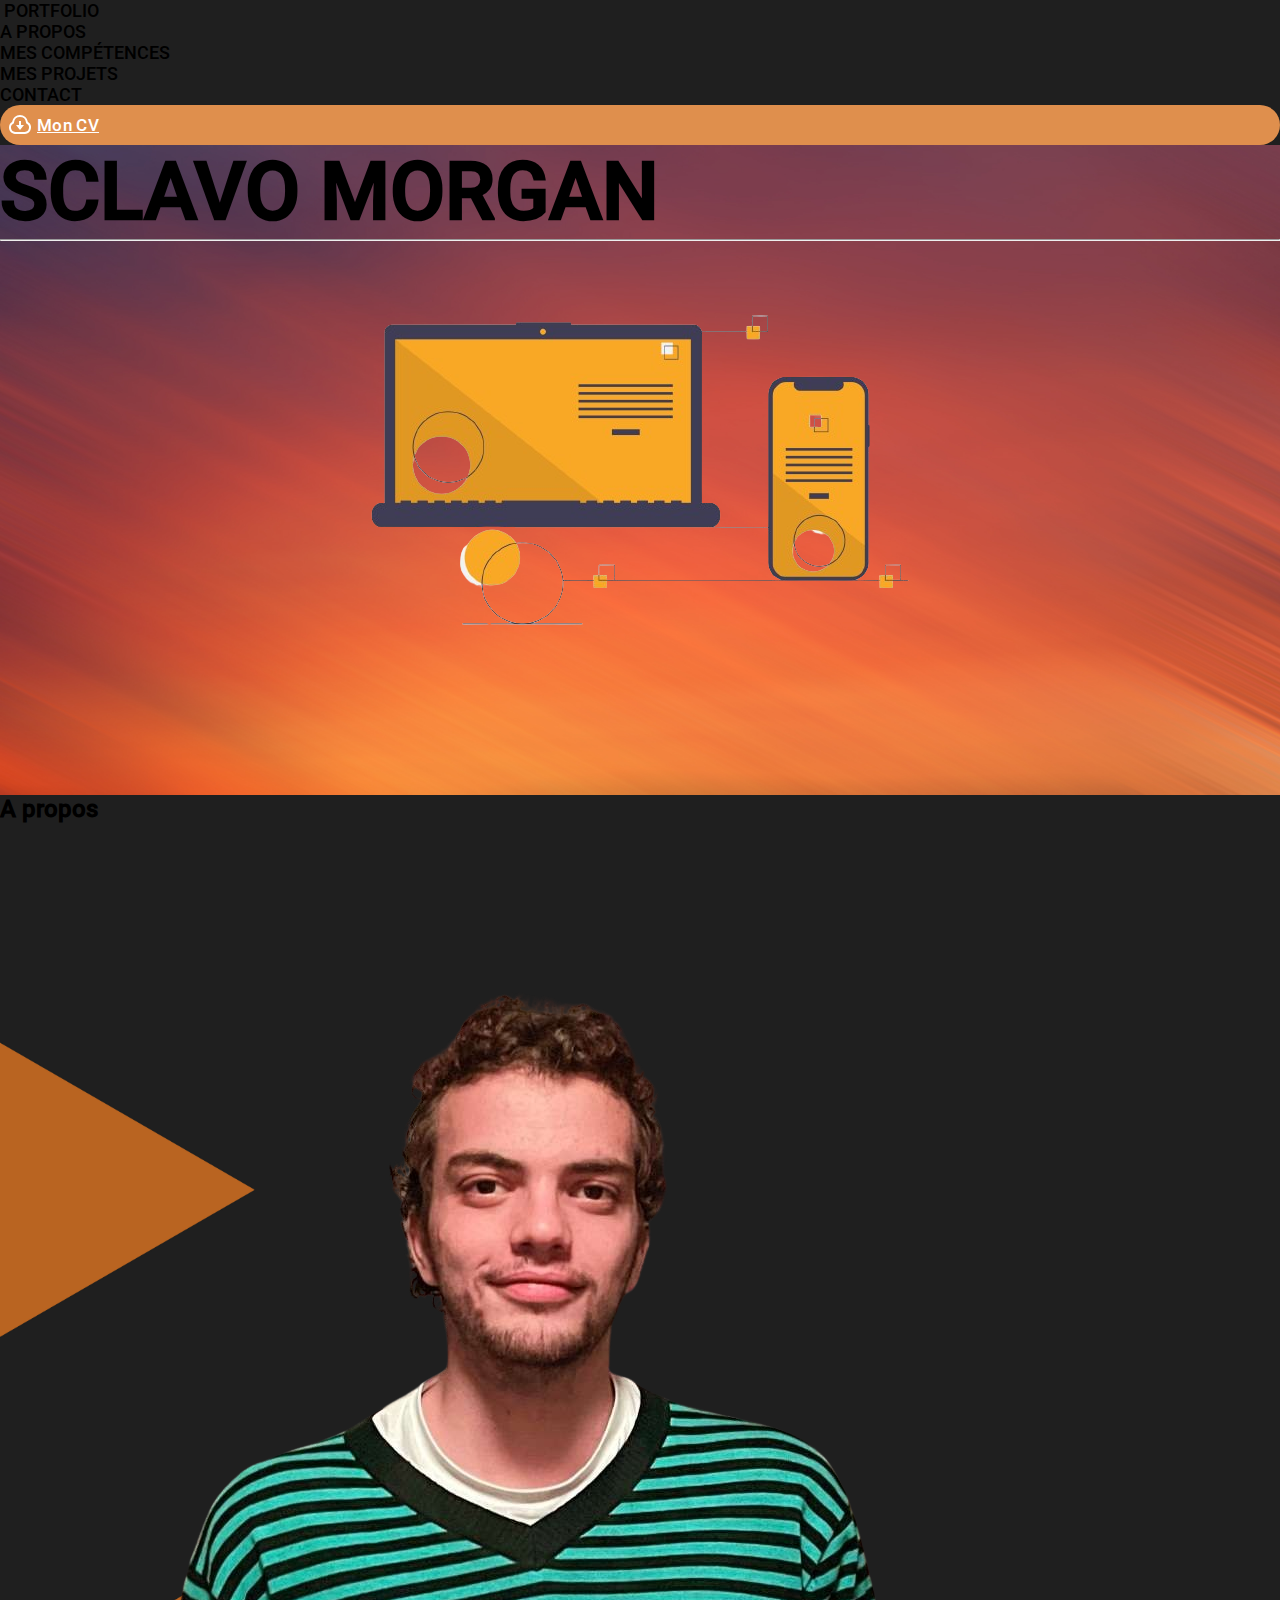
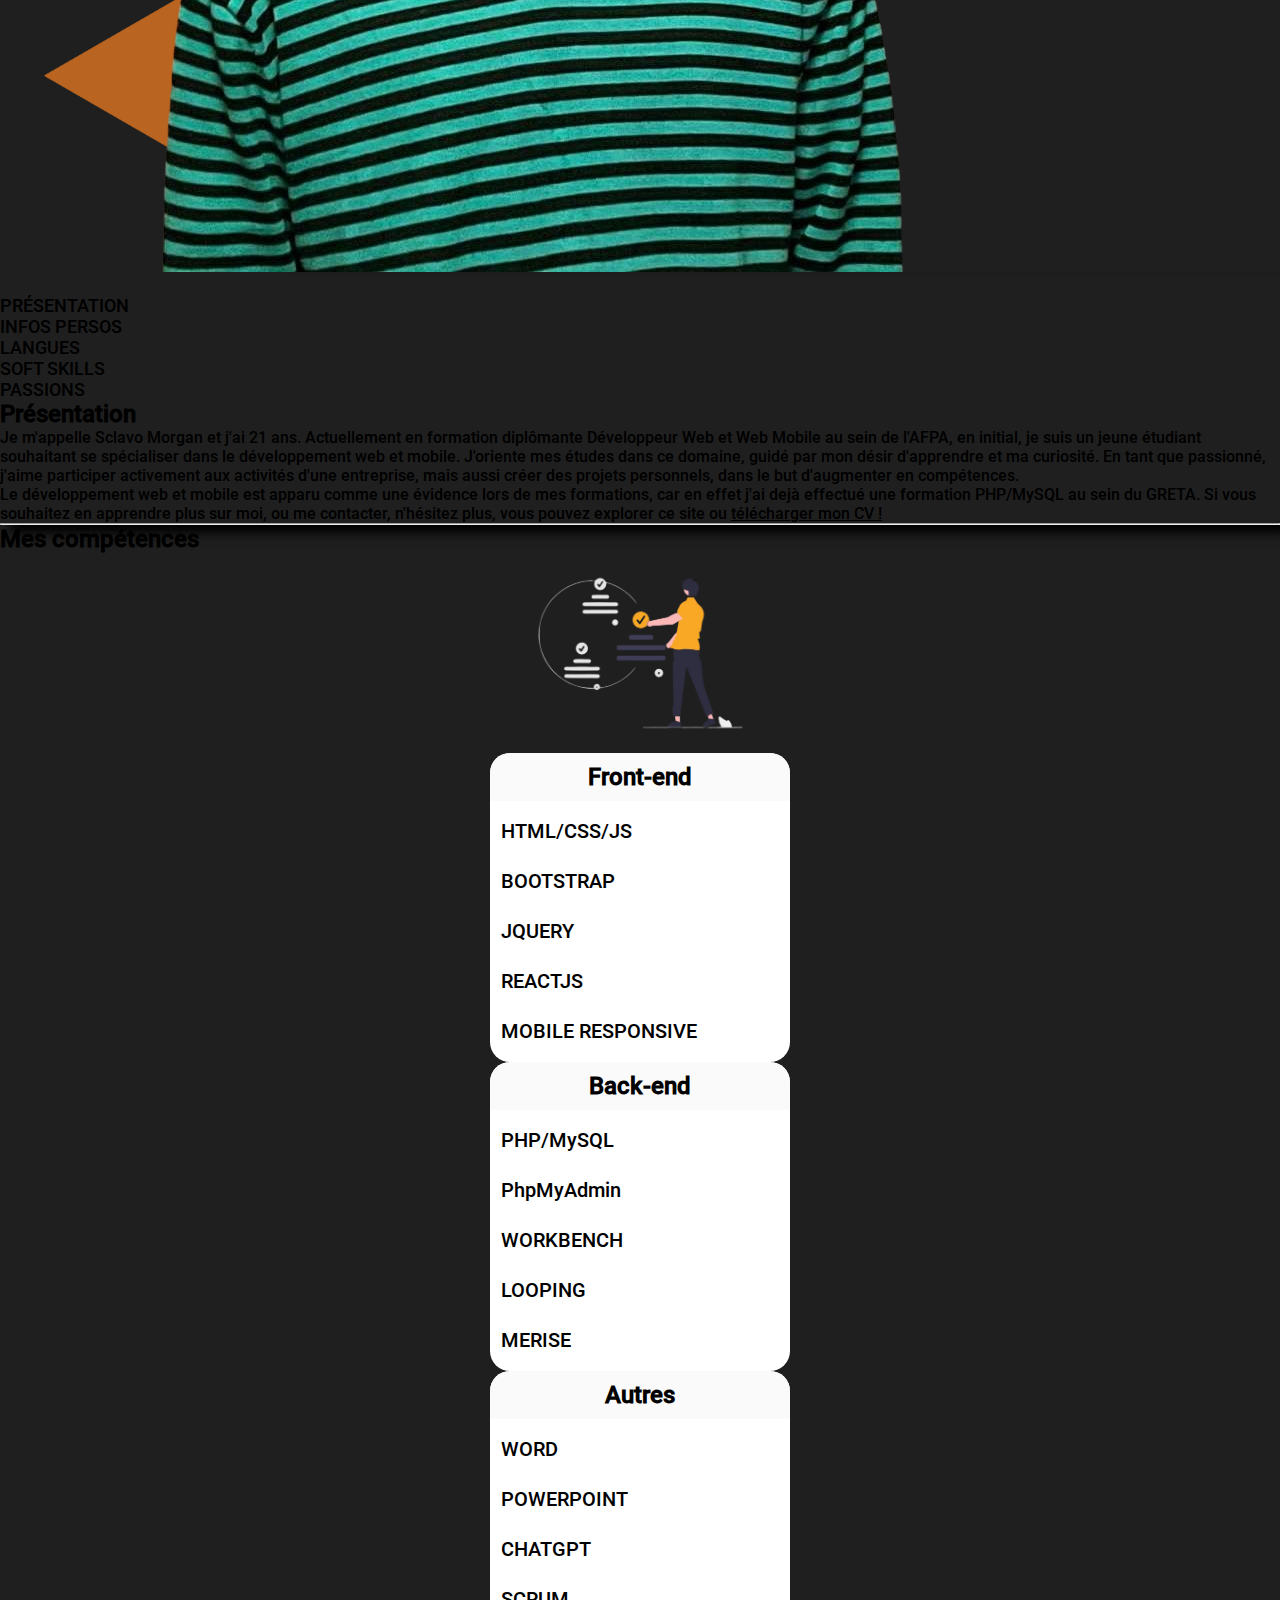
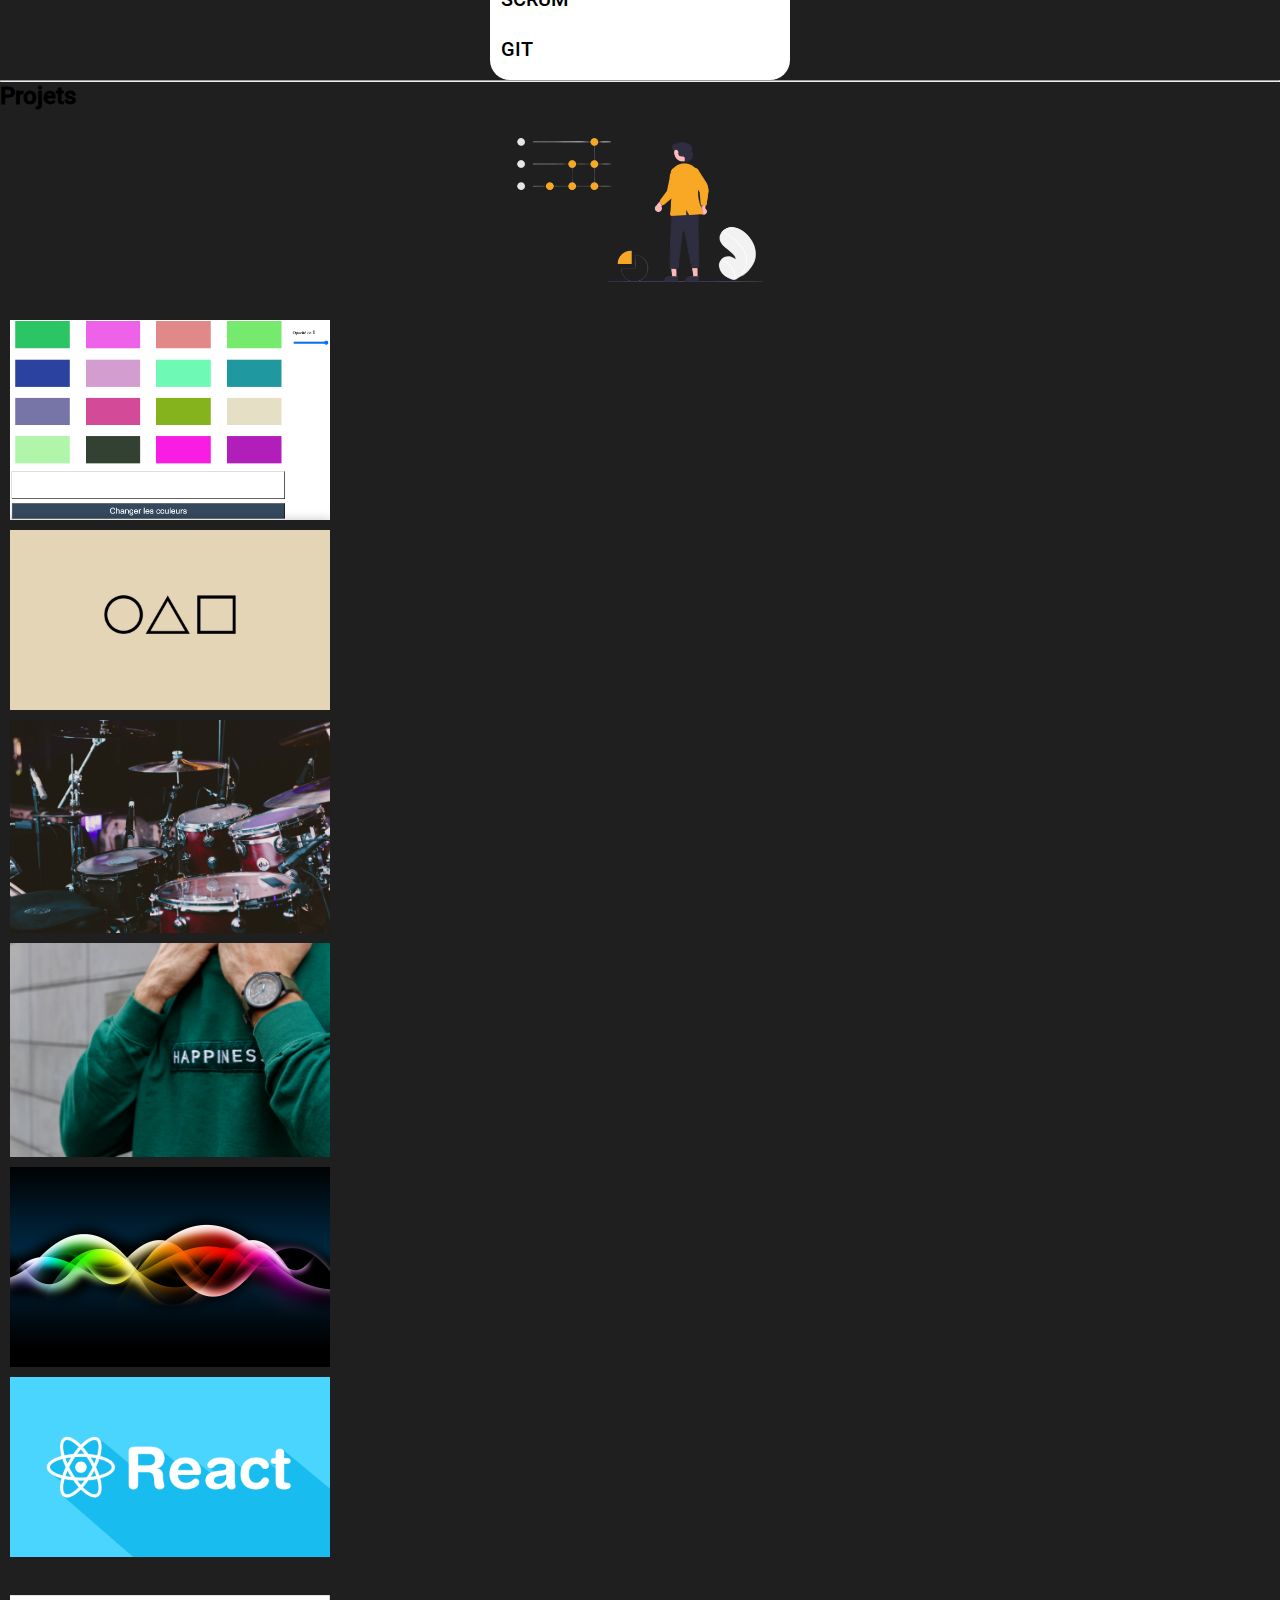
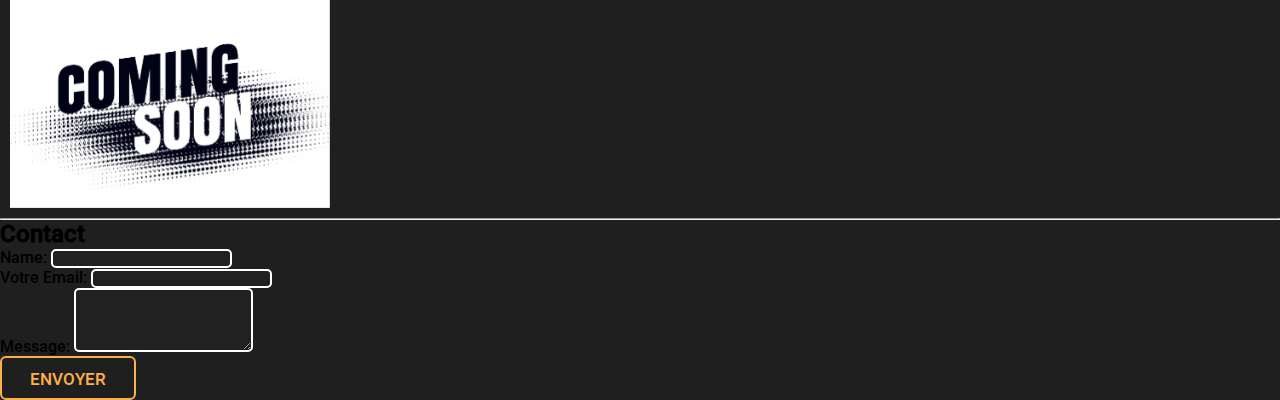
==== commit a68100f8: "i think it is the final push" ====
--- a/index.html
+++ b/index.html
@@ -46,7 +46,7 @@
                         <button class="text-light nav-link" data-href="#contact" onclick="redirectToPage(this)">Contact</button>
                     </li>
                     <li class="nav-item">
-                      <a class="cssbuttons-io-button" href="CV MORGAN.png">
+                      <a class="cssbuttons-io-button" href="CV MORGAN.pdf">
                         <svg height="24" width="24" viewBox="0 0 24 24" xmlns="http://www.w3.org/2000/svg"><path d="M0 0h24v24H0z" fill="none"></path><path d="M1 14.5a6.496 6.496 0 0 1 3.064-5.519 8.001 8.001 0 0 1 15.872 0 6.5 6.5 0 0 1-2.936 12L7 21c-3.356-.274-6-3.078-6-6.5zm15.848 4.487a4.5 4.5 0 0 0 2.03-8.309l-.807-.503-.12-.942a6.001 6.001 0 0 0-11.903 0l-.12.942-.805.503a4.5 4.5 0 0 0 2.029 8.309l.173.013h9.35l.173-.013zM13 12h3l-4 5-4-5h3V8h2v4z" fill="currentColor"></path></svg>
                         <span>Mon CV</span>
                       </a>
@@ -121,7 +121,7 @@
 
                     <p>Le développement web et mobile est apparu comme une évidence lors de mes formations, car en effet j'ai dejà effectué une formation PHP/MySQL au sein du GRETA.
 
-                    Si vous souhaitez en apprendre plus sur moi, ou me contacter, n'hésitez plus, vous pouvez explorer ce site ou <a href="CV MORGAN.png">télécharger mon CV !</a>  
+                    Si vous souhaitez en apprendre plus sur moi, ou me contacter, n'hésitez plus, vous pouvez explorer ce site ou <a href="CV MORGAN.pdf">télécharger mon CV !</a>  
                 </p>
                 </div>
 
--- a/css/style.css
+++ b/css/style.css
@@ -119,22 +119,28 @@
   font-size: 17px;
   padding: 0.5rem;
   color: white;
-  background: none;
+  background: rgb(223, 143, 77);
   letter-spacing: 0.02em;
   border-radius: 20em;
 }
 
+@media (max-width: 992px) {
+  .cssbuttons-io-button {
+   display: inline-flex;
+  }
+}
+
 .cssbuttons-io-button svg {
   margin-right: 5px;
 }
 
 .cssbuttons-io-button:hover {
   border-color: white;
-  box-shadow: 0 0.5em 1.5em -0.5em rgb(0, 196, 10);
+  box-shadow: 0 0.5em 1.5em -0.5em rgb(223, 143, 77);
 }
 
 .cssbuttons-io-button:active {
-  box-shadow: 0 0.3em 1em -0.5em rgb(0, 196, 10);
+  box-shadow: 0 0.3em 1em -0.5em rgb(223, 143, 77);
 }
 
 /* IMAGE */
@@ -311,7 +317,7 @@
   position: absolute;
   width: 0%;
   height: 2px;
-  background-color: rgb(0, 196, 10);
+  background-color: rgb(223, 143, 77);
   transition-timing-function: cubic-bezier(0.25, 0.8, 0.25, 1);
   transition-duration: 400ms;
   transition-property: width, left;
@@ -475,7 +481,7 @@
   color: #fff;
   
   /* text-align: center; */
-  border: 2px solid white;
+  border: 2px solid rgb(255, 255, 255);
   border-radius: 5px;
   /* box-shadow: 3px 3px 2px rgb(249, 255, 85); */
 }
@@ -483,14 +489,14 @@
 .input:focus {
   color: rgb(239, 234, 250);
   background-color: #212121;
-  outline-color: rgb(183, 245, 186);
-  box-shadow: -3px -3px 15px  rgb(183, 245, 186);
+  outline-color:  rgb(223, 143, 77);
+  box-shadow: -3px -3px 15px   rgb(223, 143, 77);
   transition: .1s;
   transition-property: box-shadow;
 }
 /* Button */
 .button {
-  --color: rgba(51, 255, 0, 0.685);
+  --color: rgb(255, 176, 72);
   font-family: inherit;
   display: inline-block;
   width: 8em;
@@ -519,7 +525,7 @@
  }
  
  .button:hover {
-  color: #fff;
+  color: black
  }
  
  .button:before {
@@ -534,7 +540,7 @@
  }
  
  .button:active:before {
-  background:  rgb(255, 145, 0);
+  background:  rgb(223, 143, 77);
   transition: background 0s;
  }
  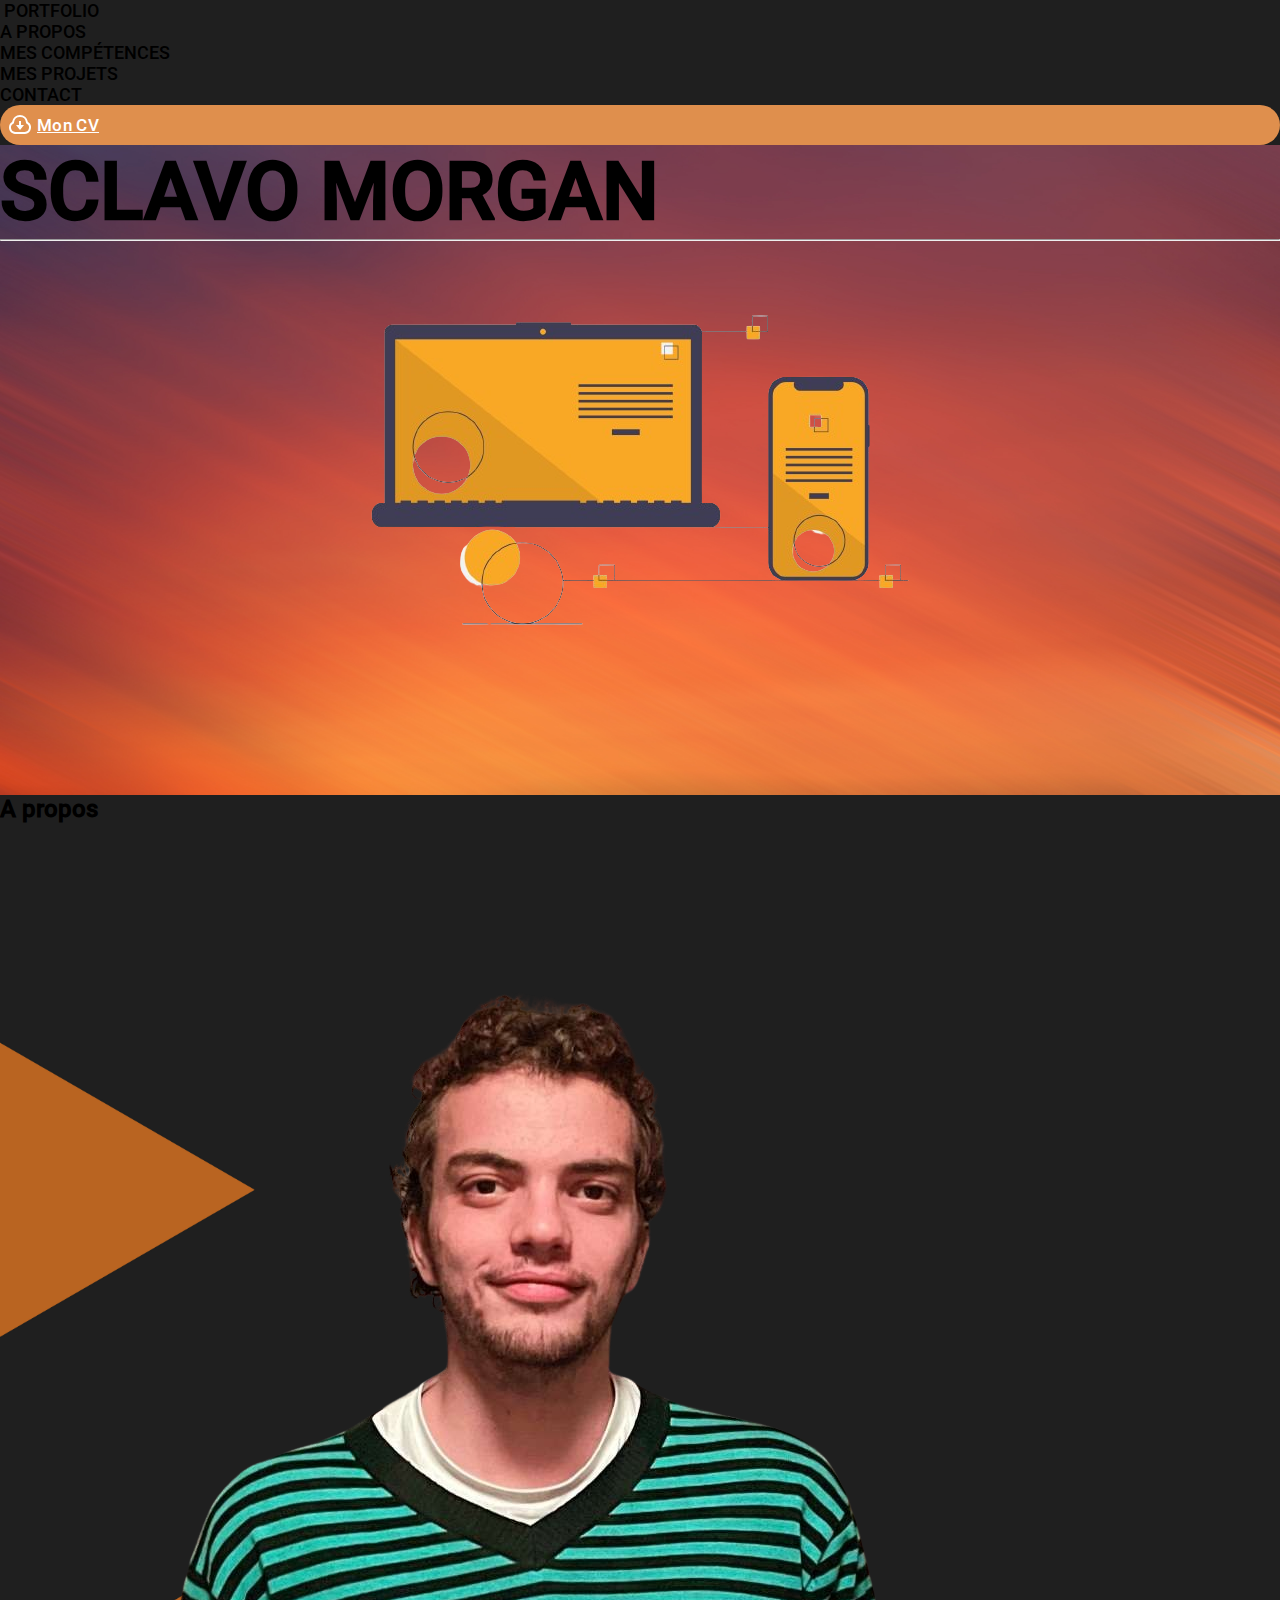
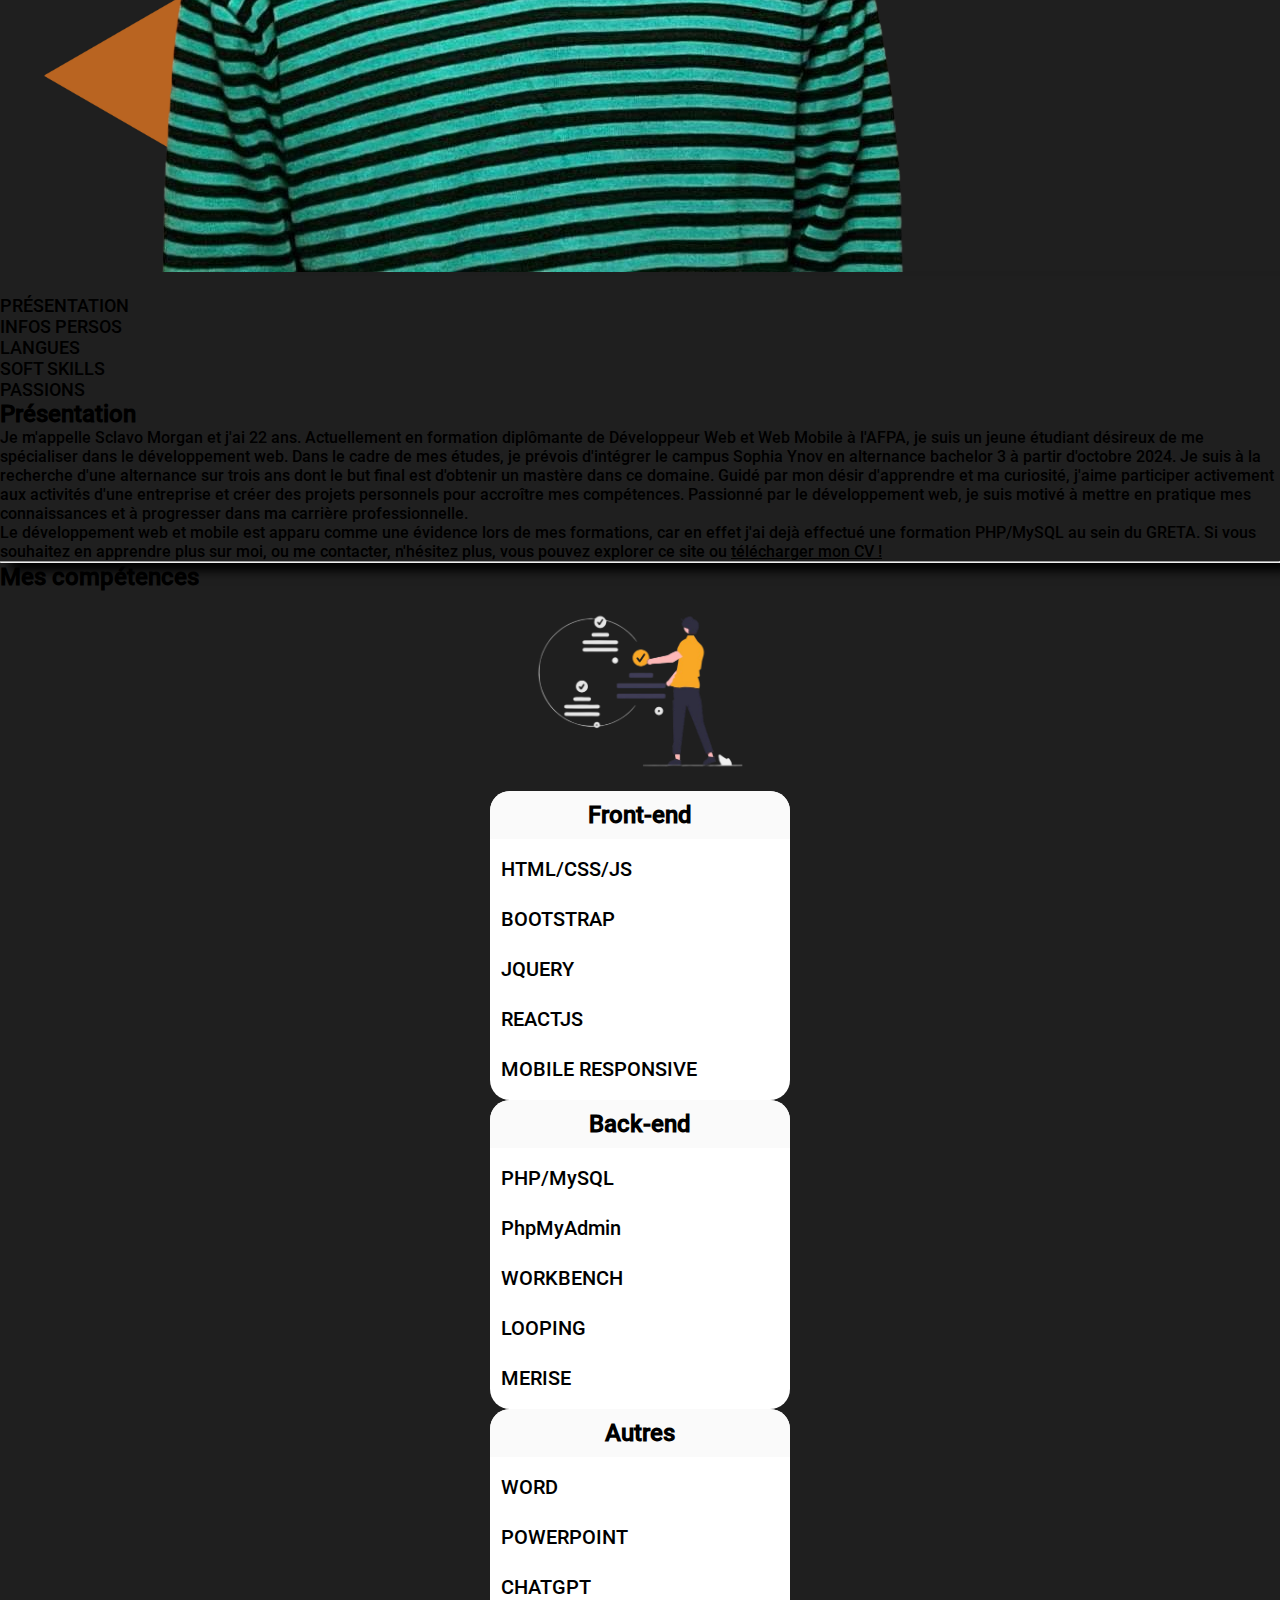
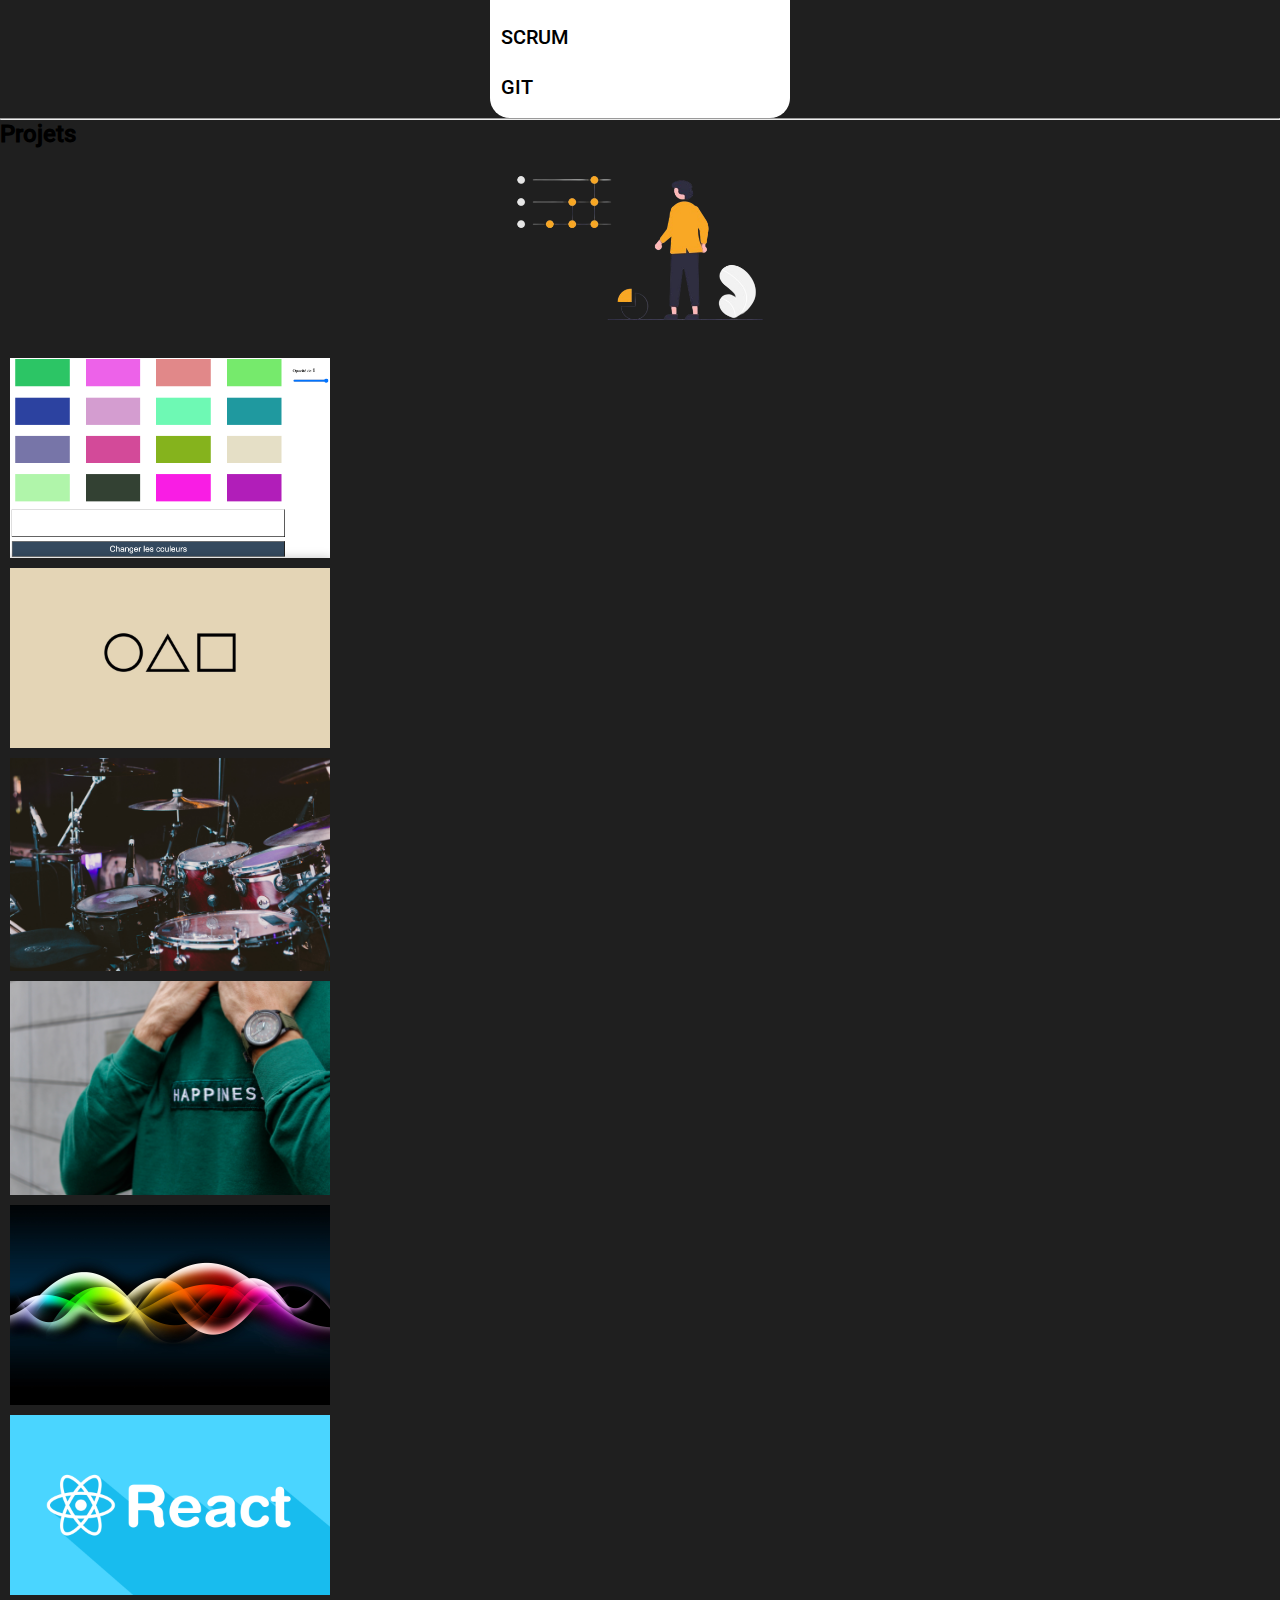
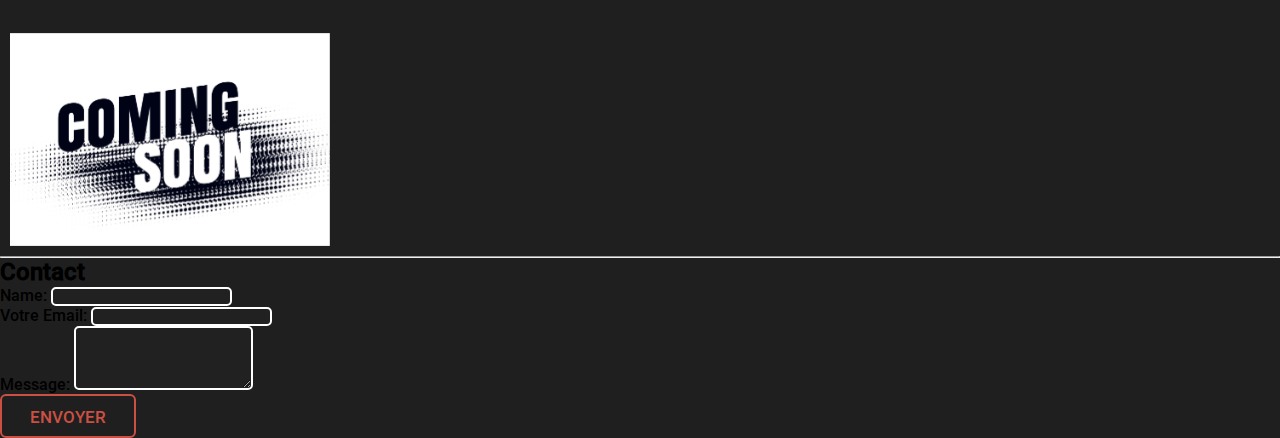
==== commit 153e0e3a: "Update index.html" ====
--- a/index.html
+++ b/index.html
@@ -117,8 +117,9 @@
                 <div class="content fixed-height" id="presentationContent">
                   <h2>Présentation</h2>
                   <p>
-                    Je m'appelle Sclavo Morgan et j'ai 21 ans. Actuellement en formation diplômante Développeur Web et Web Mobile au sein de l'AFPA, en initial, je suis un jeune étudiant souhaitant se spécialiser dans le développement web et mobile. J'oriente mes études dans ce domaine, guidé par mon désir d'apprendre et ma curiosité. En tant que passionné, j'aime participer activement aux activités d'une entreprise, mais aussi créer des projets personnels, dans le but d'augmenter en compétences.</p>
-
+Je m'appelle Sclavo Morgan et j'ai 22 ans. Actuellement en formation diplômante de Développeur Web et Web Mobile à l'AFPA, je suis un jeune étudiant désireux de me spécialiser dans le développement web. Dans le cadre de mes études, je prévois d'intégrer le campus Sophia Ynov en alternance bachelor 3 à partir d'octobre 2024. Je suis à la recherche d'une alternance sur trois ans dont le but final est d'obtenir un mastère dans ce domaine.
+
+Guidé par mon désir d'apprendre et ma curiosité, j'aime participer activement aux activités d'une entreprise et créer des projets personnels pour accroître mes compétences. Passionné par le développement web, je suis motivé à mettre en pratique mes connaissances et à progresser dans ma carrière professionnelle.
                     <p>Le développement web et mobile est apparu comme une évidence lors de mes formations, car en effet j'ai dejà effectué une formation PHP/MySQL au sein du GRETA.
 
                     Si vous souhaitez en apprendre plus sur moi, ou me contacter, n'hésitez plus, vous pouvez explorer ce site ou <a href="CV MORGAN.pdf">télécharger mon CV !</a>  
--- a/css/style.css
+++ b/css/style.css
@@ -76,7 +76,7 @@
     background-color: rgb(31,31,31);
 }
 .bg-span{
-background-color: rgb(218, 125, 38);
+background-color: rgb(202,80,67)
 }
 
 /* HOVER HEADER */
@@ -99,7 +99,7 @@
   content: '';
   width: 0%;
   height: 2px;
-  background: rgb(196, 176, 0);
+  background: rgb(202,80,67);
   display: block;
   transition: 0.5s;
 }
@@ -114,7 +114,7 @@
 .cssbuttons-io-button {
   display: flex;
   align-items: center;
-  font-family: '"roboto',sans-serif;
+  font-family: 'roboto',sans-serif;
  
   font-size: 17px;
   padding: 0.5rem;
@@ -136,7 +136,7 @@
 
 .cssbuttons-io-button:hover {
   border-color: white;
-  box-shadow: 0 0.5em 1.5em -0.5em rgb(223, 143, 77);
+  box-shadow: 0 0.5em 1.5em -0.5em rgb(202,80,67)
 }
 
 .cssbuttons-io-button:active {
@@ -317,7 +317,7 @@
   position: absolute;
   width: 0%;
   height: 2px;
-  background-color: rgb(223, 143, 77);
+  background-color: rgb(202,80,67);
   transition-timing-function: cubic-bezier(0.25, 0.8, 0.25, 1);
   transition-duration: 400ms;
   transition-property: width, left;
@@ -356,7 +356,7 @@
 
 .progress-bar {
   width: 80%;
-  background-color: rgb(52, 61, 52);
+  background-color: rgb(31,31,31);
   color: #fff; 
   position: relative;
   z-index: 1; 
@@ -496,7 +496,7 @@
 }
 /* Button */
 .button {
-  --color: rgb(255, 176, 72);
+  --color: rgb(202,80,67);
   font-family: inherit;
   display: inline-block;
   width: 8em;
@@ -540,7 +540,7 @@
  }
  
  .button:active:before {
-  background:  rgb(223, 143, 77);
+  background:  rgb(202,80,67);
   transition: background 0s;
  }
  